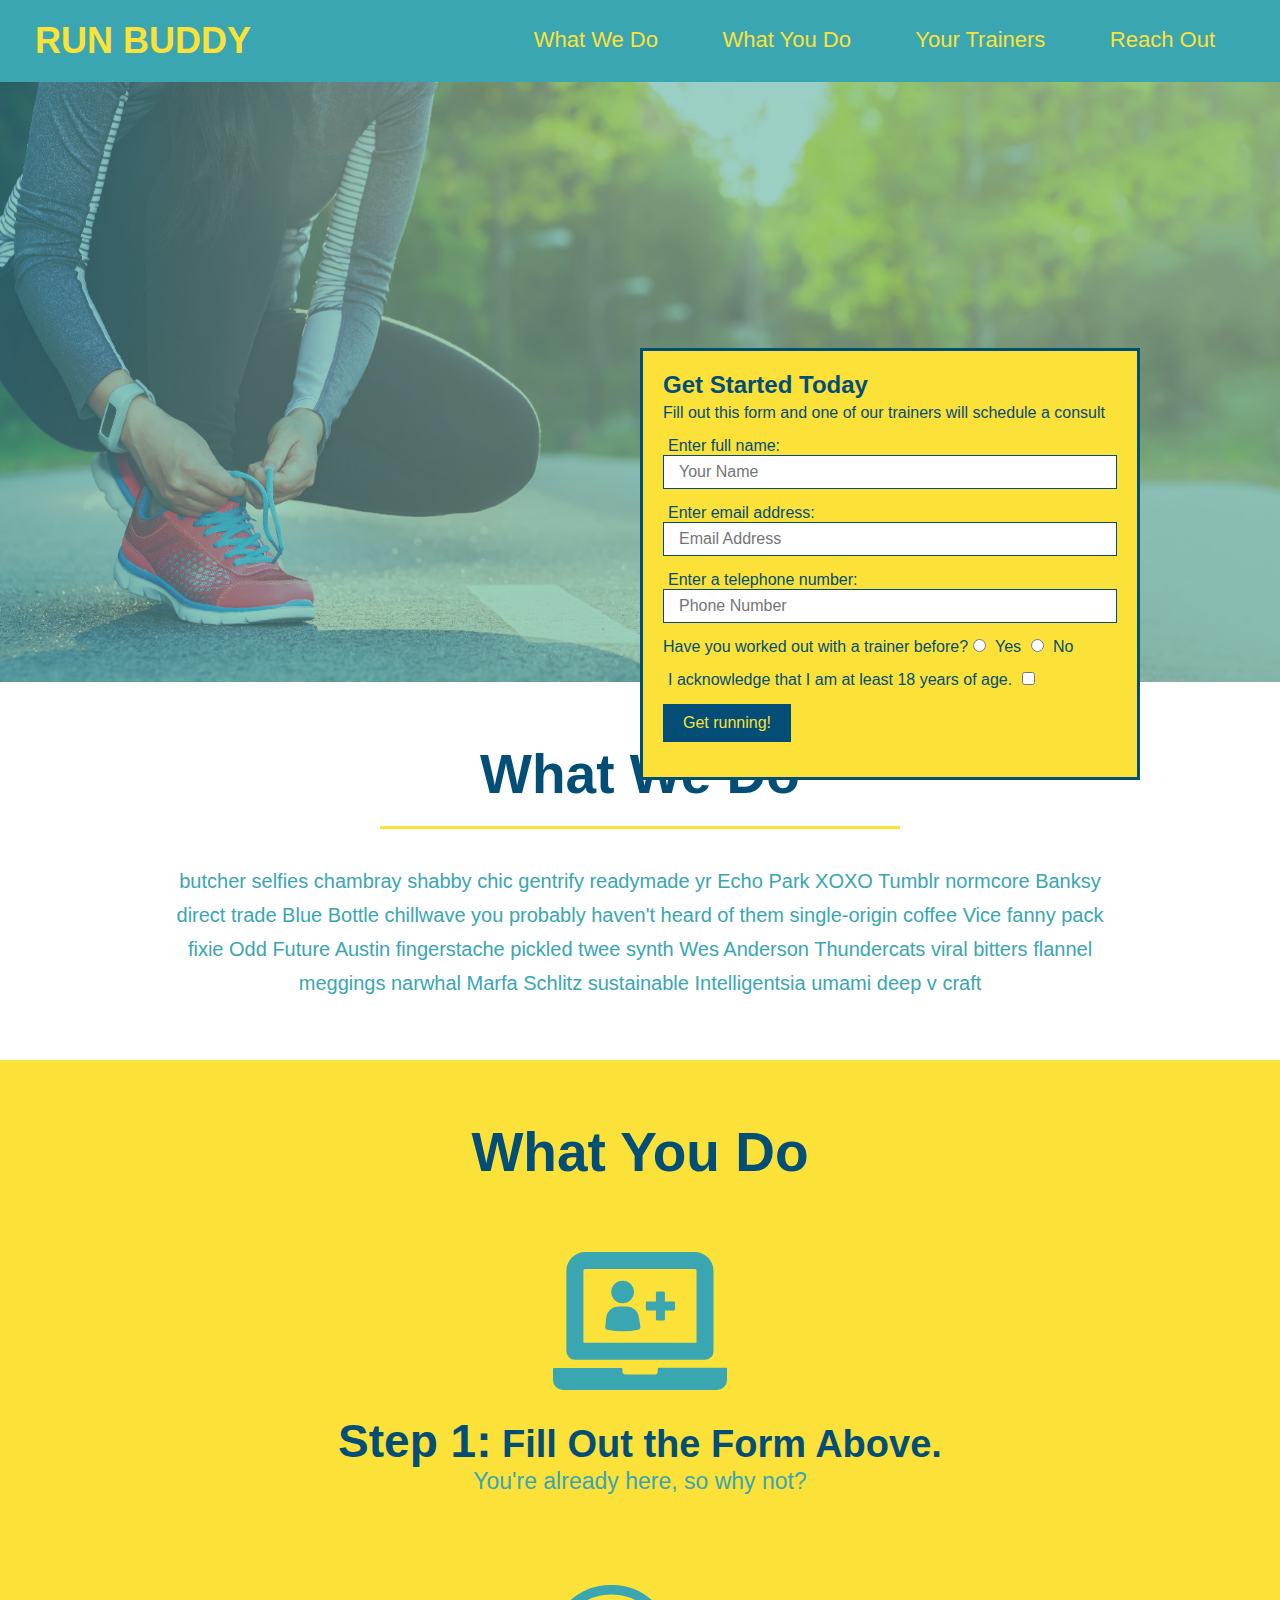
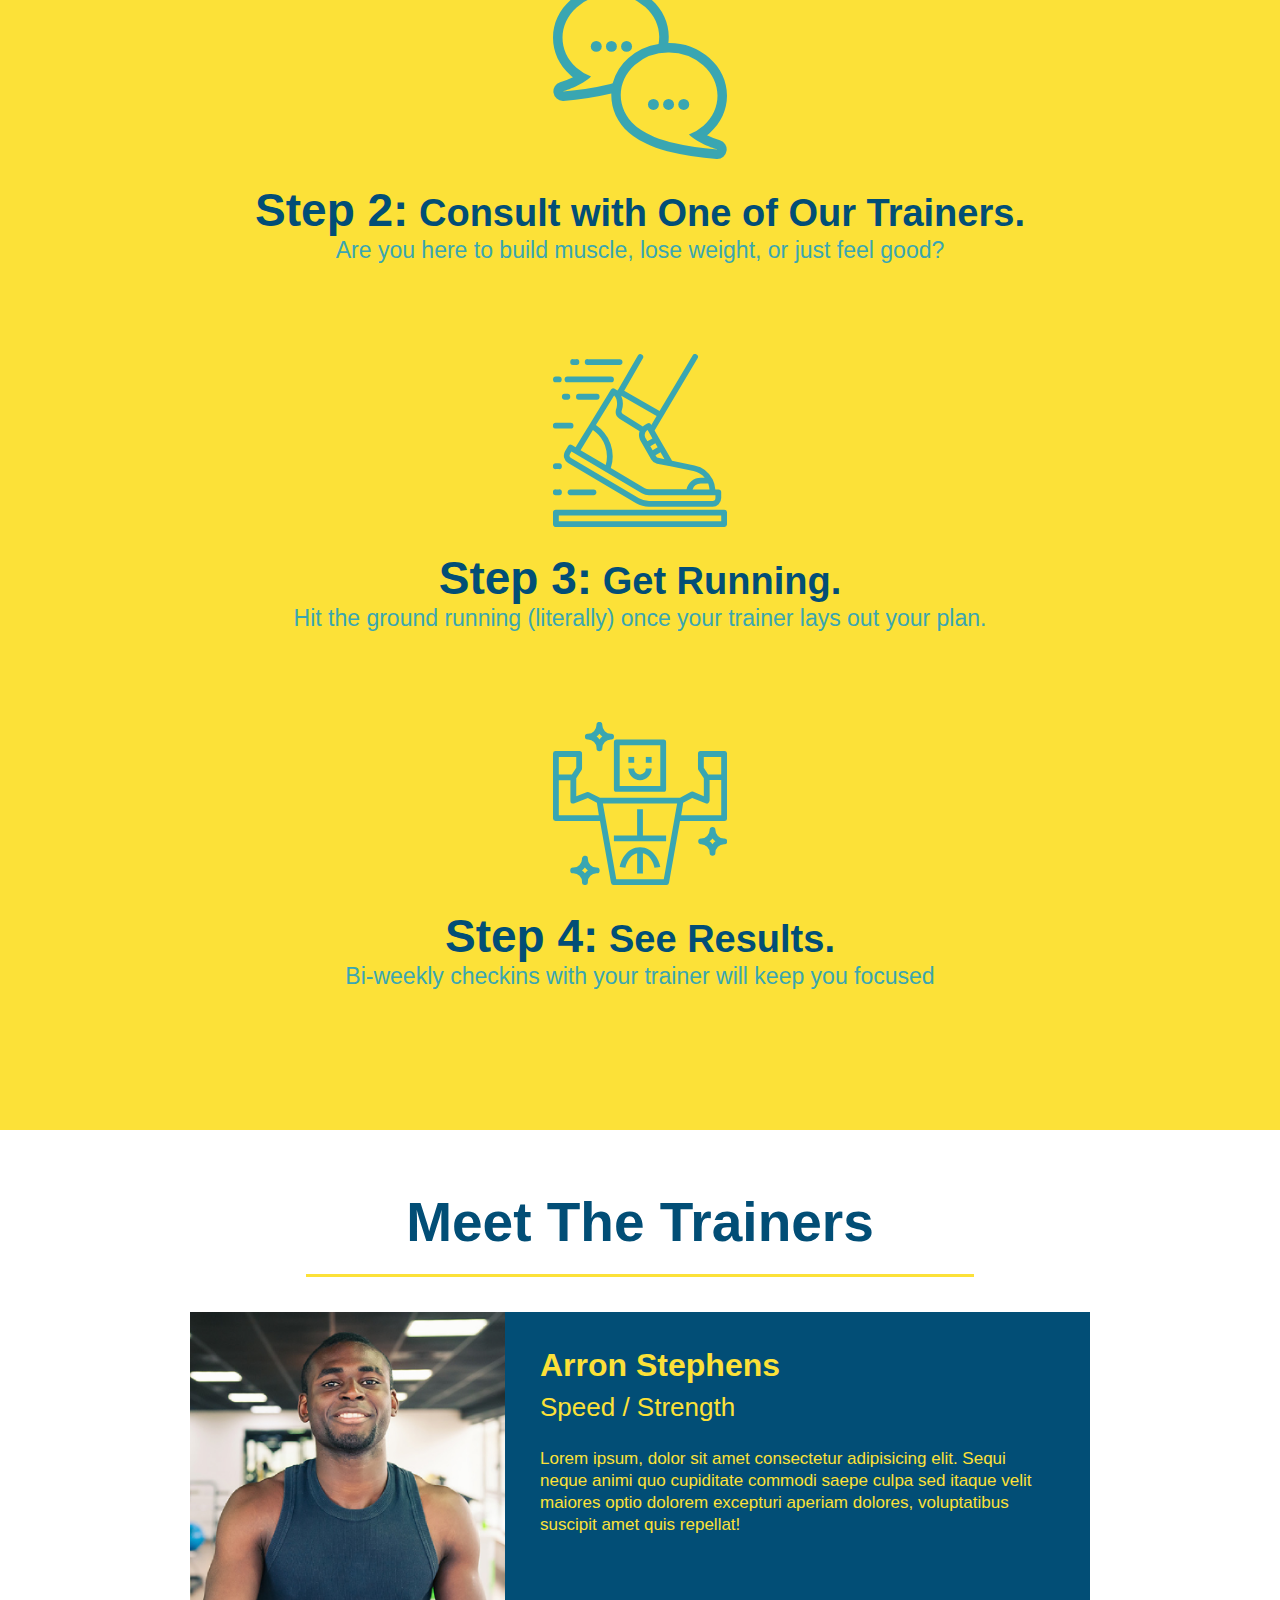
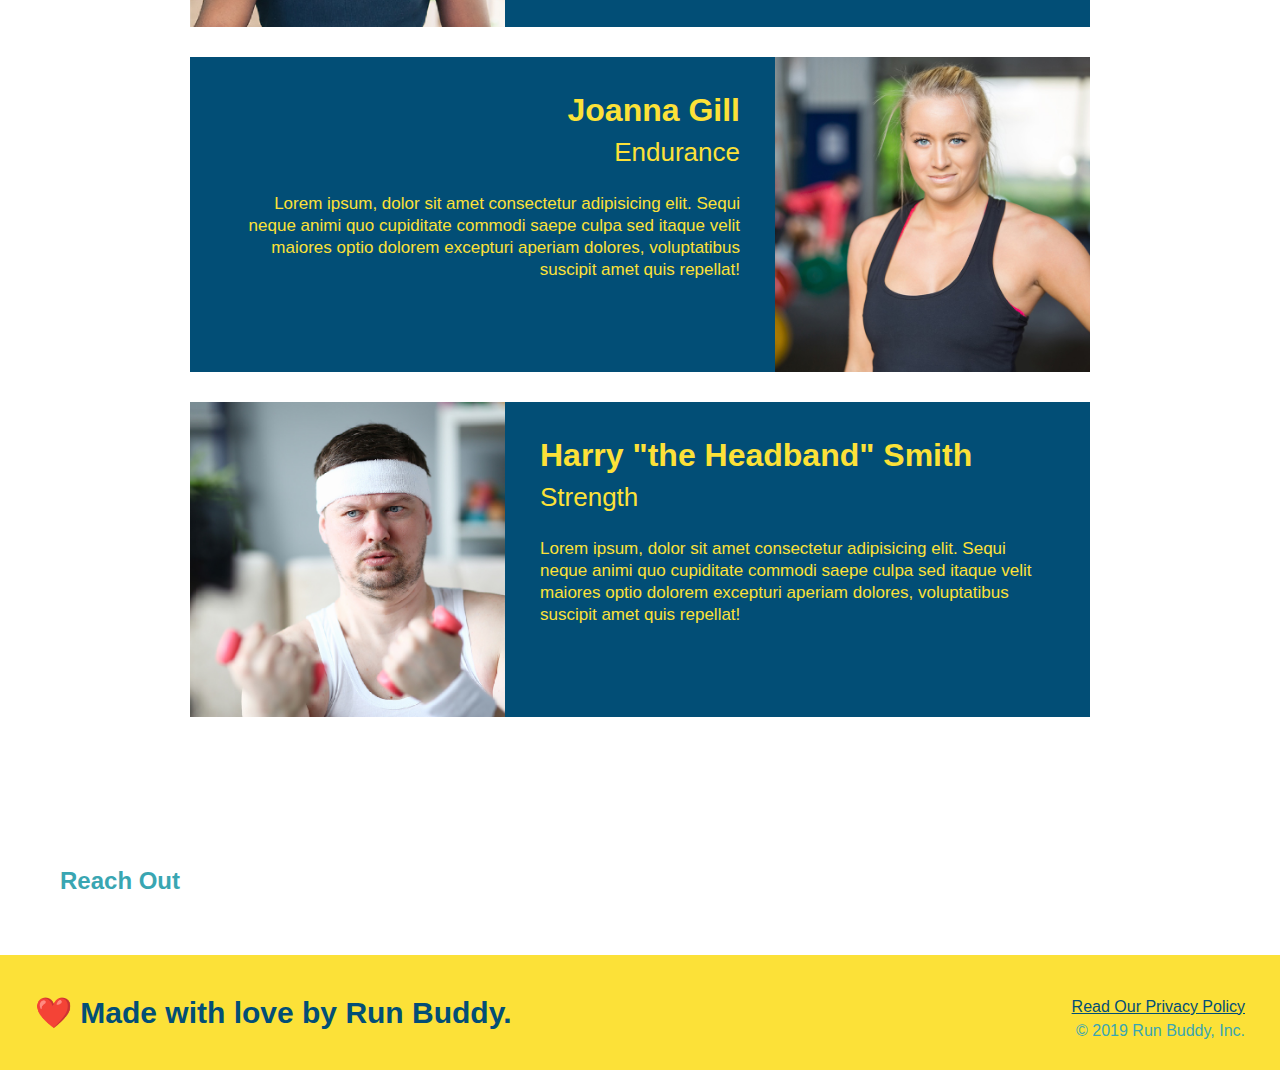
==== index.html @ 9030983a "meet the trainers section" ====
<!DOCTYPE html>
<html lang="en">
    <head>
        <link rel="stylesheet" href="./assets/css/style.css" />
        <meta charset="UTF-8" />
        <title>Run Buddy</title>
    </head>
    <body>
        <!-- navigation -->
     <header>
        <h1>
            <a href="/">RUN BUDDY</a>
        </h1>
        <nav>
            <!-- Unordered list element -->
            <ul>
                <!-- list item element -->
                <li>
                    <!-- Anchor element -->
                    <a href="#what-we-do">What We Do</a>
                </li>
                <li>
                    <a href="#what-you-do">What You Do</a>
                </li>
                <li>
                    <a href="#your-trainers">Your Trainers</a>
                </li>
                <li>
                    <a href="#reach-out">Reach Out</a>
                </li>
            </ul>
        </nav>
    </header>

        <!-- hero/jumbotron -->
        <section class="hero">
            <div class="hero-form">
                <h3>Get Started Today</h3>
                <p>Fill out this form and one of our trainers will schedule a consult</p>
                <form>
                    <label for="name">Enter full name:</label>
                    <input type="text" placeholder="Your Name" name="name" id="name" class="form-input" />
                    <label for="email">Enter email address:</label>
                    <input type="email" placeholder="Email Address" name="email" id="email" class="form-input" />
                    <label for="phone">Enter a telephone number:</label>
                    <input type="tel" placeholder="Phone Number" name="phone" id="phone" class="form-input" />
                <p>
                    Have you worked out with a trainer before?
                    <input type="radio" name="trainer-confirm" id="trainer-yes" />
                    <label for="triner-yes">Yes</label>
                    <input type="radio" name="trainer-confirm" id="trainer-no" />
                    <label for="trainer-no">No</label>
                <p>
                    <label for="checkbox" >
                      I acknowledge that I am at least 18 years of age.
                            </label>
                            <input type="checkbox" name="age-confirm" id="checkbox" />
                          </p>
                          <button type="submit">
                            Get running!
                          </button>
                    </p>
                </form>
            </div>
        </section>

        <!--"what we do" section-->
        <section id="what-we-do" class="intro">
            <h2 class="section-title primary-border">What We Do</h2>
            <p>
                butcher selfies chambray shabby chic gentrify readymade yr Echo Park XOXO Tumblr normcore Banksy direct trade Blue Bottle chillwave you probably haven't heard of them single-origin coffee Vice fanny pack fixie Odd Future Austin fingerstache pickled twee synth Wes Anderson Thundercats viral bitters flannel meggings narwhal Marfa Schlitz sustainable Intelligentsia umami deep v craft
            </p>
        </section>

        <!-- "what you do" section-->
        <section id="what-you-do" class="steps">
            <h2 class="section-title primary-border">What You Do</h2>
            <div>
                <img src="assets/images/step-1.svg" alt="" />
                <h3>Step 1:<span> Fill Out the Form Above.</span></h3>
                <p>You're already here, so why not?</p>
              </div>
            
              <div>
                  <img src="./assets/images/step-2.svg" />
                <h3>Step 2:<span> Consult with One of Our Trainers.</span></h3>
                <p>Are you here to build muscle, lose weight, or just feel good?</p>
              </div>
            
              <div>
                  <img src="./assets/images/step-3.svg" />
                <h3>Step 3:<span> Get Running.</span></h3>
                <p>Hit the ground running (literally) once your trainer lays out your plan.</p>
              </div>
            
              <div>
                  <img src="./assets/images/step-4.svg" />
                <h3>Step 4:<span> See Results.</span></h3>
                <p>Bi-weekly checkins with your trainer will keep you focused</p>
              </div>
        </section>

        <!-- "meet the trainers" section-->
        <section id="your-trainers" class="trainers">
            <h2 class="section-title primary-border">
                Meet The Trainers
            </h2>
            <article class="trainer">
                <img src="./assets/images/trainer-1.jpg" alt="Arron Stephens in his workout clothes, ready to pump iron" />
                <div class="trainer-bio text-left">
                    <h3>Arron Stephens</h3>
                    <h4>Speed / Strength</h4>
                    <p>
                        Lorem ipsum, dolor sit amet consectetur adipisicing elit. Sequi neque animi quo cupiditate commodi saepe culpa sed
                        itaque velit maiores optio dolorem excepturi aperiam dolores, voluptatibus suscipit amet quis repellat!
                      </p>
                </div>
            </article>
            <!-- second trainer bio -->
            <article class="trainer">
                <div class="trainer-bio text-right">
                  <h3>Joanna Gill</h3>
                  <h4>Endurance</h4>
                  <p>
                    Lorem ipsum, dolor sit amet consectetur adipisicing elit. Sequi neque animi quo cupiditate commodi saepe culpa sed
                    itaque velit maiores optio dolorem excepturi aperiam dolores, voluptatibus suscipit amet quis repellat!
                  </p>
                </div>
                <img src="./assets/images/trainer-2.jpg" alt="Joanna Gill cooling off after a workout" />
              </article>
              
              <!-- third trainer bio -->
              <article class="trainer">
                <img src="./assets/images/trainer-3.jpg" alt="Harry Smith wearing a headband and lifting comically small pink weights" />
                <div class="trainer-bio text-left">
                  <h3>Harry "the Headband" Smith</h3>
                  <h4>Strength</h4>
                  <p>
                    Lorem ipsum, dolor sit amet consectetur adipisicing elit. Sequi neque animi quo cupiditate commodi saepe culpa sed
                    itaque velit maiores optio dolorem excepturi aperiam dolores, voluptatibus suscipit amet quis repellat!
                  </p>
                </div>
              </article>
        </section>

        <!-- "reach out" section-->
        <section>
            <h2>Reach Out</h2>
        </section>
    </body>
    <footer>
        <h2>❤️ Made with love by Run Buddy.</h2>
        <div>
            <a href="#">Read Our Privacy Policy</a><br />
            &copy; 2019 Run Buddy, Inc.
        </div>
    </footer>
</html>
---- assets/css/style.css ----
* {
    margin: 0;
    padding: 0;
    box-sizing: border-box;
}

body {
    color: #39a6b2;
    font-family: Helvetica, Arial, sans-serif;
     }

     /* apply styles to <header> */
header {
    padding: 20px 35px;
    background-color: #39a6b2;
}

header h1 {
    font-weight: bold;
    font-size: 36px;
    color: #fce138;
    margin: 0;
    display: inline;
}

header a {
    text-decoration: none;
    color: #fce138;
}

header nav {
    float: right;
    margin: 7px 0;
}

header nav ul li {
    display: inline;
}

header nav ul li a {
    margin: 0 30px;
    font-weight: lighter;
    font-size: 22px;
}

footer {
    background: #fce138;
    width: 100%;
    padding: 40px 35px;
}

footer h2 {
    display: inline;
    color: #024e76;
    font-size: 30px;
    margin: 0;
}

footer div {
    float: right;
    line-height: 1.5;
    text-align: right;
}

footer a {
    color: #024e76;
}

section {
    padding: 60px;
  }

.hero {
    background-image: url("../images/hero-bg.jpg");
    height: 600px;
    background-size: cover;
    background-position: center;
}  

.hero-form {
    border: 3px solid #024e76;
    background-color: #fce138;
    padding: 20px;
    width: 500px;
    color: #024e76;
    position: absolute;
    bottom: 120px;
    right: 140px;
  }

  .hero-form h3 {
    font-size: 24px;
    margin: 0;
  }
  
  .hero-form p {
    margin: 5px 0 15px 0;
  }
  
  .form-input {
    border: 1px solid #024e76;
    display: block;
    padding: 7px 15px;
    font-size: 16px;
    color: #024e76;
    width: 100%;
    margin-bottom: 15px;
  }

  .hero-form label {
      margin: 0 5px;
  }

  .hero-form button {
    color: #fce138;
    background-color: #024e76;
    border: none;
    padding: 10px 20px;
    font-size: 16px;
  }

  .intro {
      text-align: center;
  }

  .intro p {
    line-height: 1.7;
    color: #39a6b2;
    width: 80%;
    font-size: 20px;
    margin: 0 auto;
  }

  .steps {
    text-align: center;
    background: #fce138;
  }

  .section-title {
    font-size: 55px;
    color: #024e76;
    margin-bottom: 35px;
    padding: 0 100px 20px 100px;
    display: inline-block;
    border-bottom: 3px solid;
  }
  
  .primary-border {
    border-color: #fce138;
  }
  
  .secondary-border {
    border-color: #39a6b2;
  }

  .steps div {
      margin-bottom: 80px;
  }

  .steps img {
      width: 15%;
      margin: 10px 0;
  }

  .steps h3 {
      color: #024e76;
      font-size: 46px;
      margin-top: 10px;
  }

  .steps p {
      color: #39a6b2;
      font-size: 23px;
  }

  .steps span {
      font-size: 38px;
  }

  .trainers {
      text-align: center;
  }

  .trainer {
      width: 900px;
      margin: 0 auto 30px auto;
      background: #024e76;
      color: #fce138;
      overflow: auto;
  }

  .trainer img {
    width: 35%;
    float: left;
  }
  
  .trainer-bio {
    padding: 35px;
    float: left;
    width: 65%;
  }

  .text-left {
    text-align: left;
  }
  
  .text-right {
    text-align: right;
  }

  .trainer-bio h3 {
    font-size: 32px;
    margin-bottom: 8px;
  }
  
  .trainer-bio h4 {
    font-weight: lighter;
    font-size: 26px;
    margin-bottom: 25px;
  }
  
  .trainer-bio p {
    font-size: 17px;
    line-height: 1.3;
  }
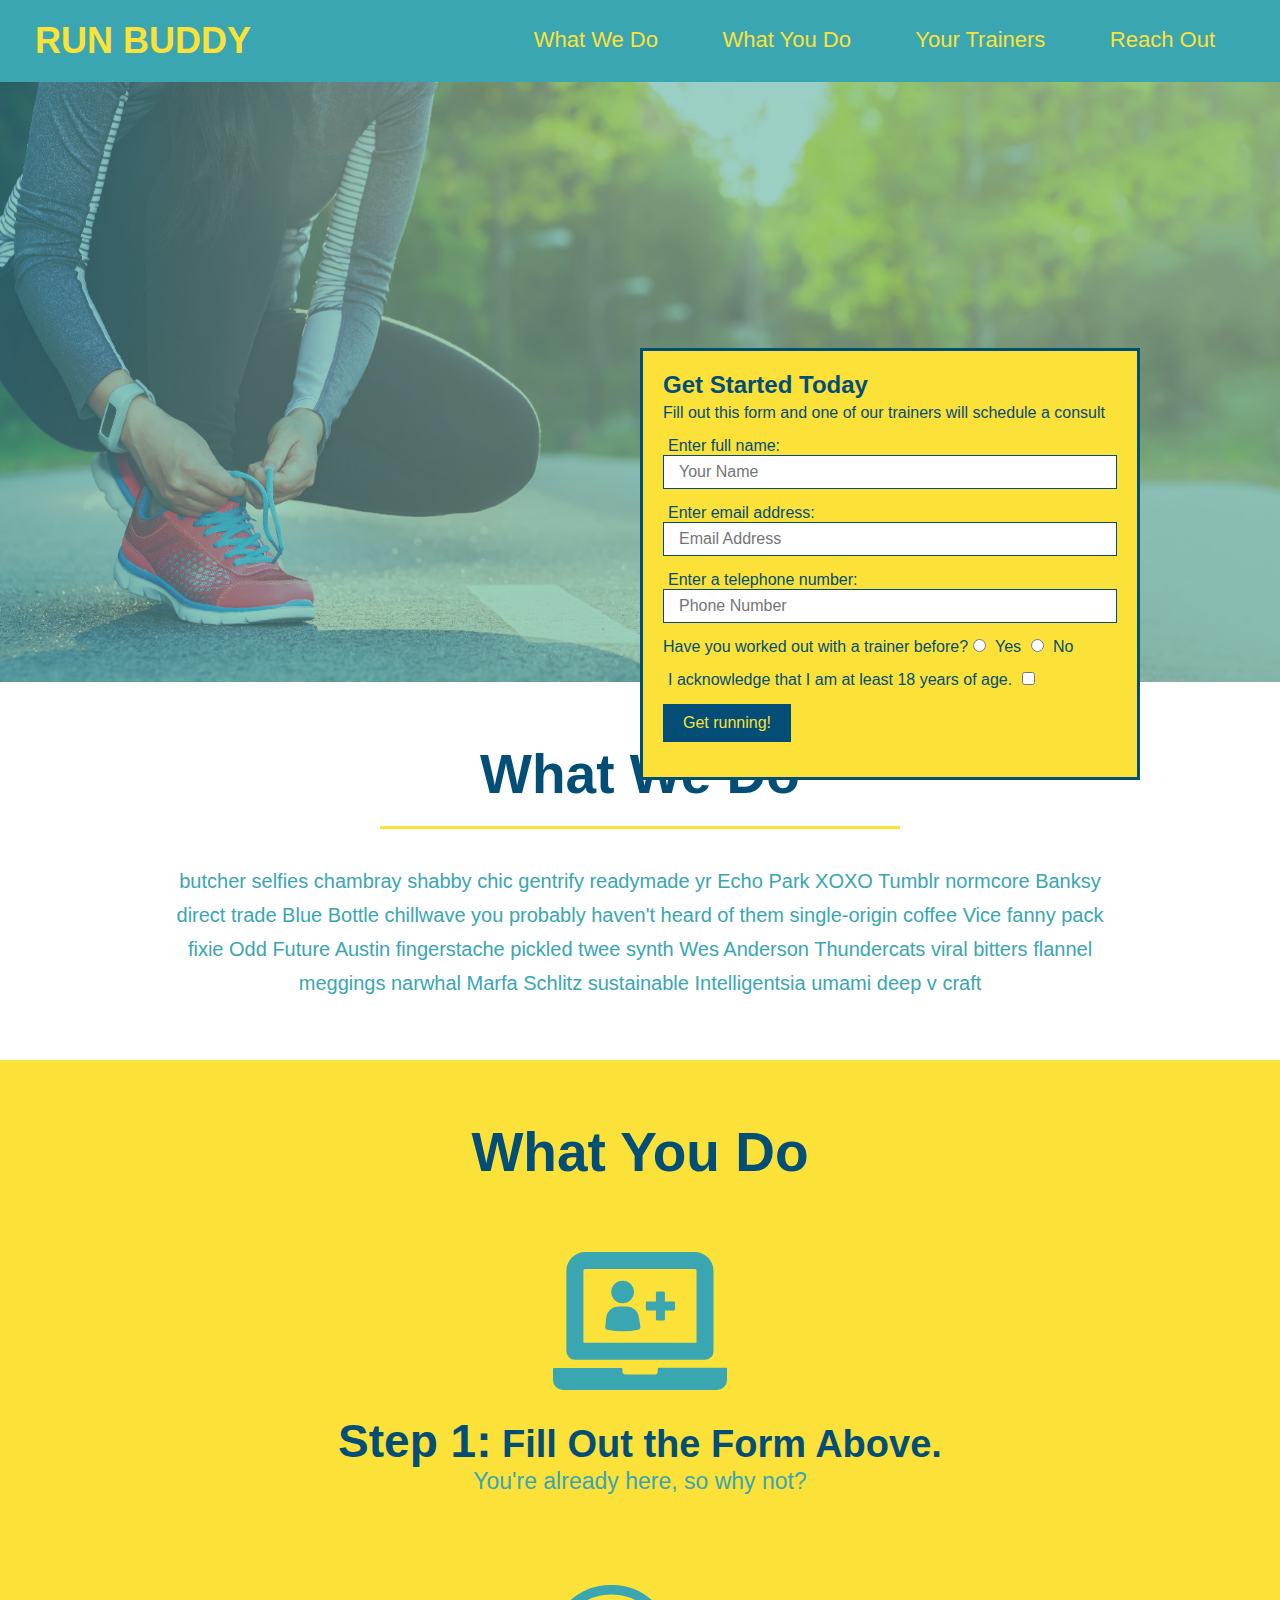
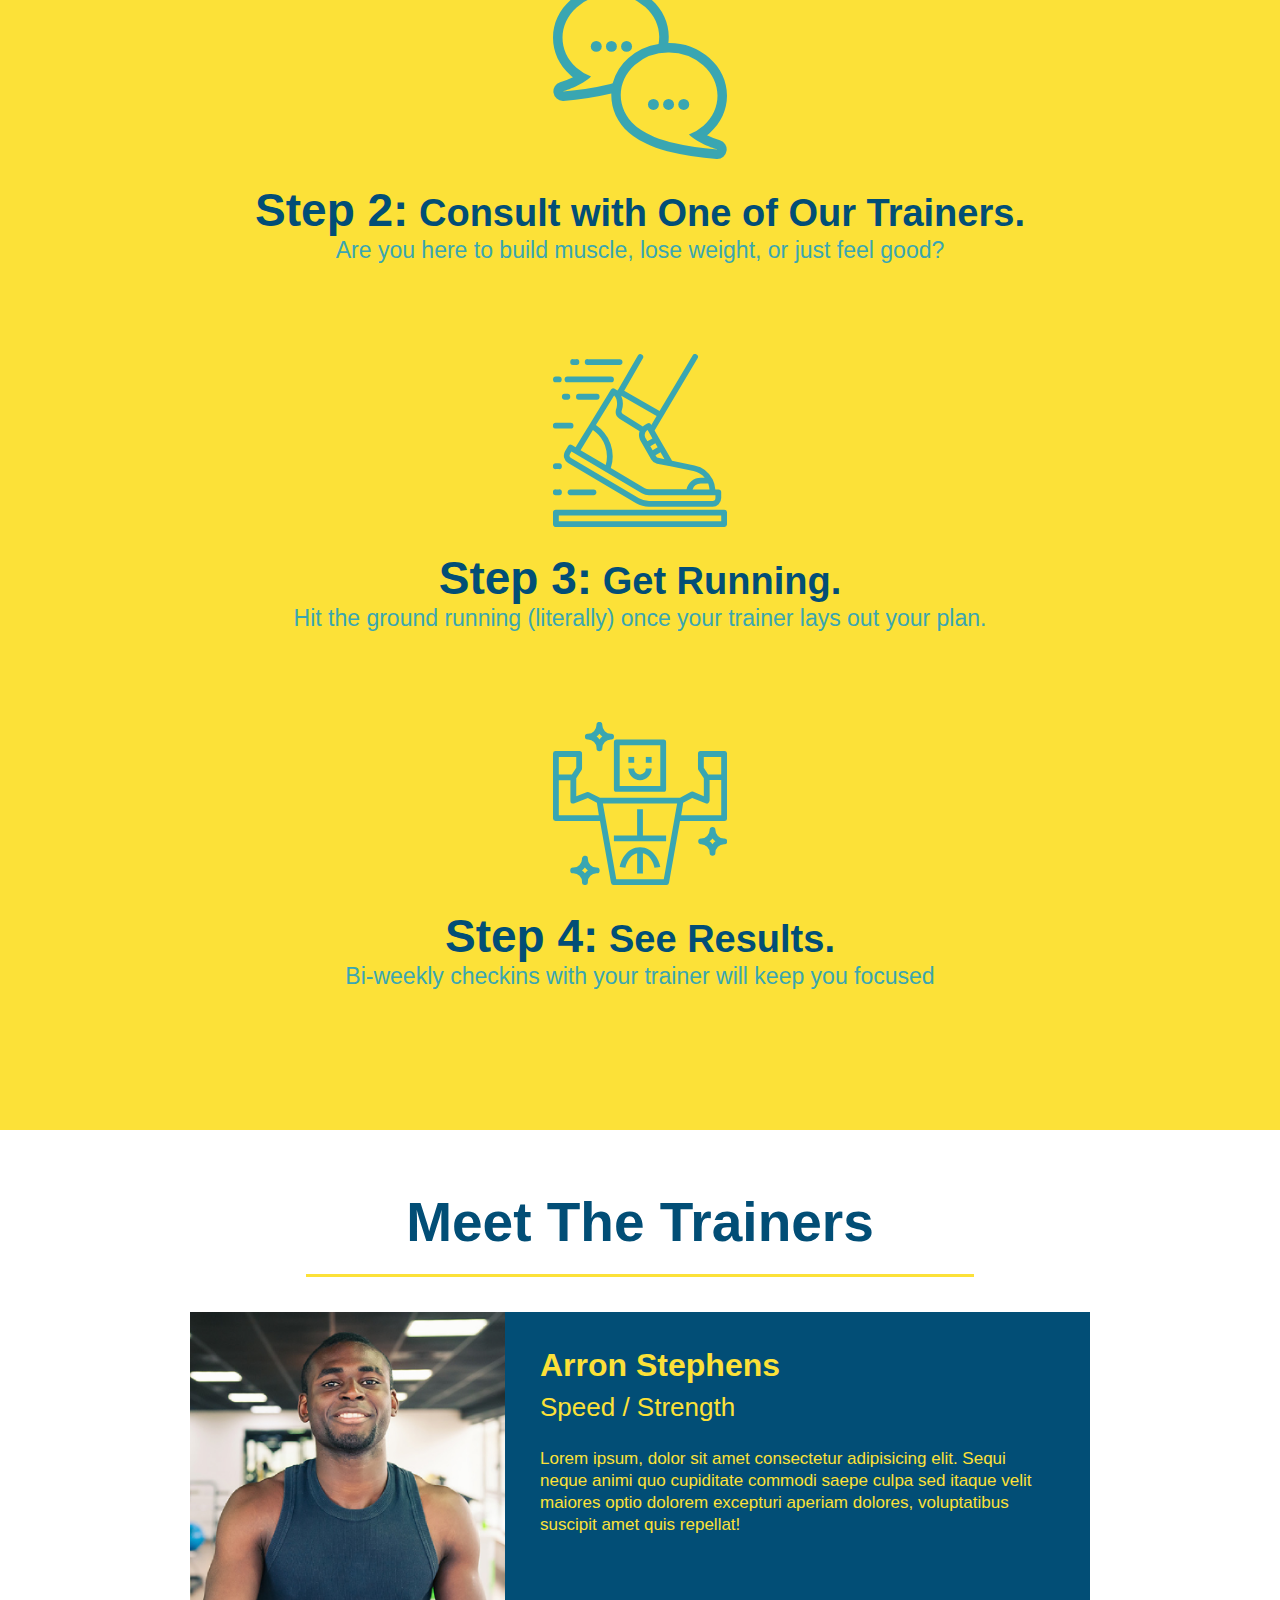
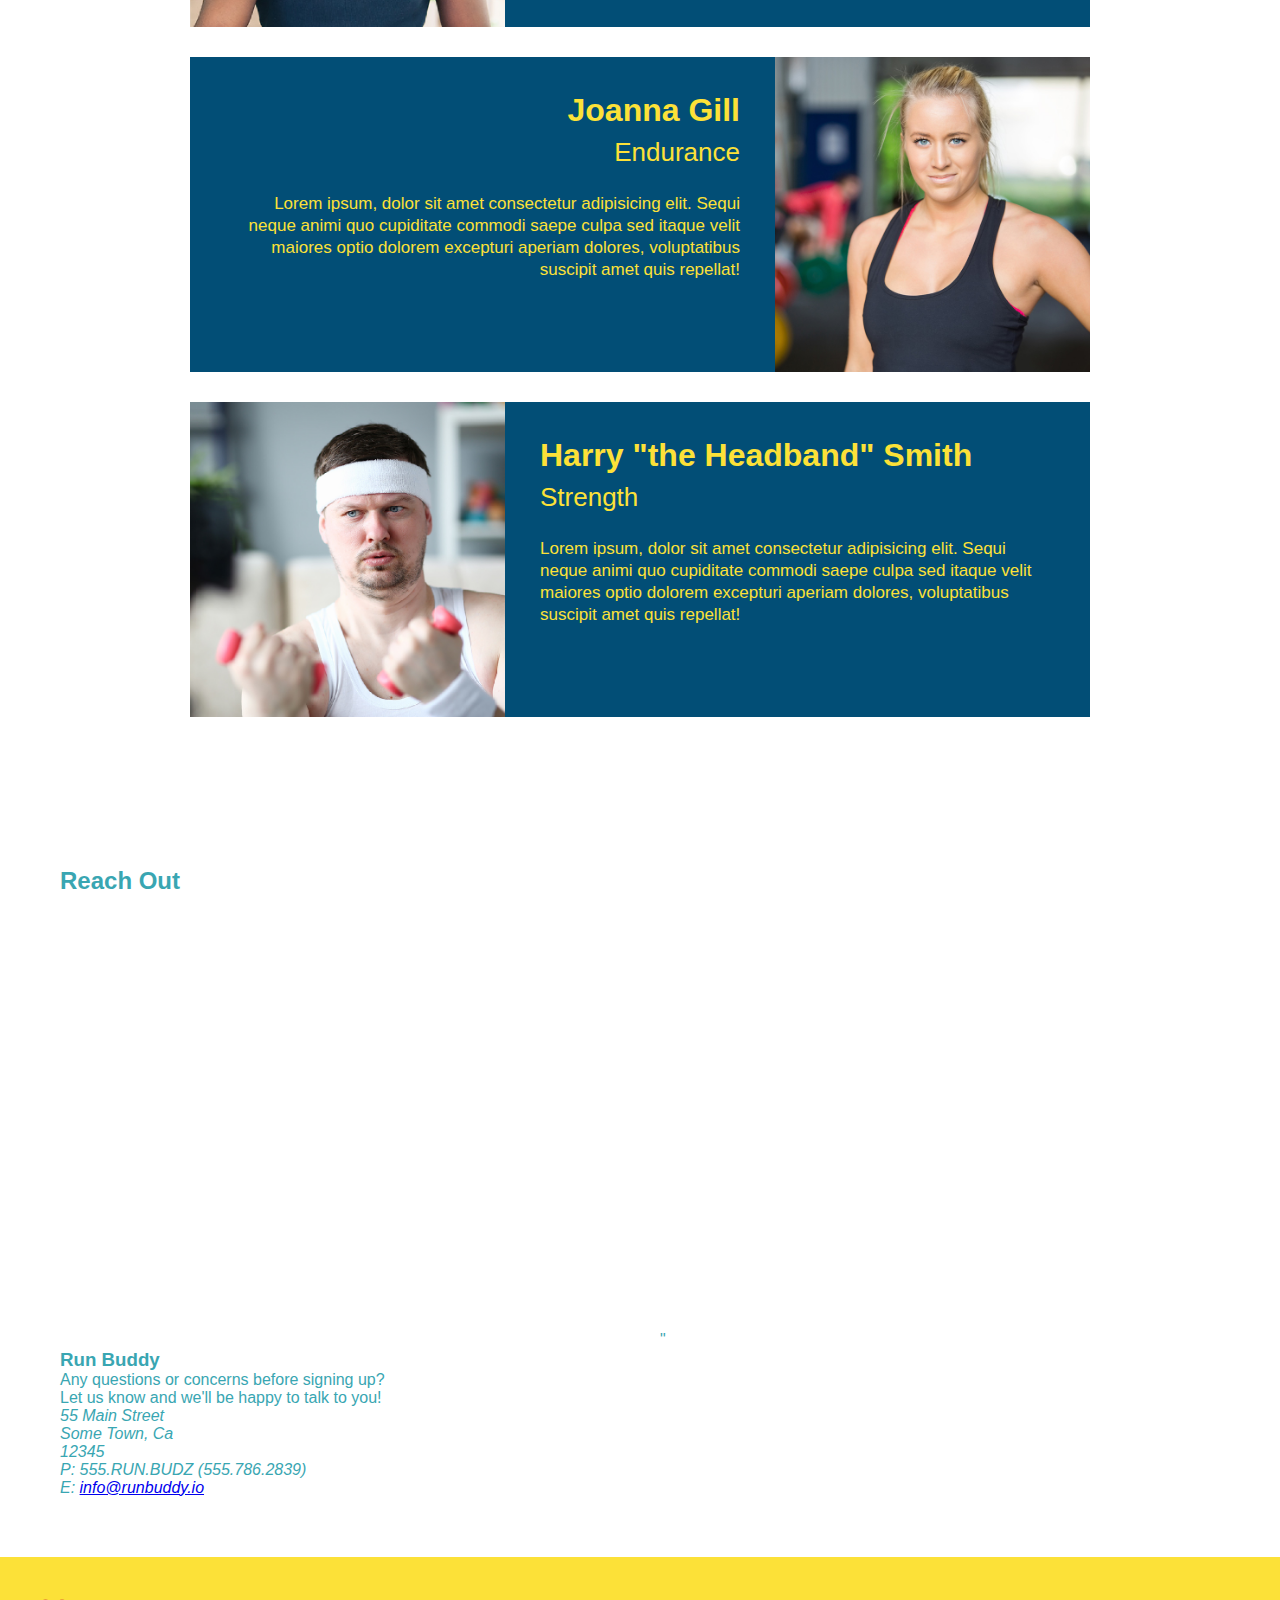
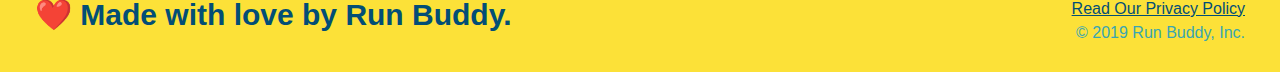
==== commit b955d3b5: "add iframe" ====
--- a/index.html
+++ b/index.html
@@ -146,6 +146,25 @@
         <!-- "reach out" section-->
         <section>
             <h2>Reach Out</h2>
+            <div class="contact-info">
+                <iframe src="https://www.google.com/maps/embed?pb=!1m18!1m12!1m3!1d3054.564779458733!2d-111.73369578465581!3d40.04049547941059!2m3!1f0!2f0!3f0!3m2!1i1024!2i768!4f13.1!3m3!1m2!1s0x874da4469f9078f3%3A0x1cd53a2a6fd6b5b3!2s300%20S%20Main%20St%2C%20Payson%2C%20UT%2084651!5e0!3m2!1sen!2sus!4v1632184912890!5m2!1sen!2sus" 
+                width="600" height="450" style="border:0;" allowfullscreen="" loading="lazy"></iframe>"
+                <div>
+                    <h3>Run Buddy</h3>
+                    <p>
+                      Any questions or concerns before signing up?
+                      <br />
+                      Let us know and we'll be happy to talk to you!
+                    </p>
+                    <address>
+                        55 Main Street <br/>
+                        Some Town, Ca <br/>
+                        12345<br />
+                        P: 555.RUN.BUDZ (555.786.2839)<br/>
+                        E: <a href="mailto:info@runbuddy.io">info@runbuddy.io</a>
+                      </address>
+                  </div>
+            </div>
         </section>
     </body>
     <footer>
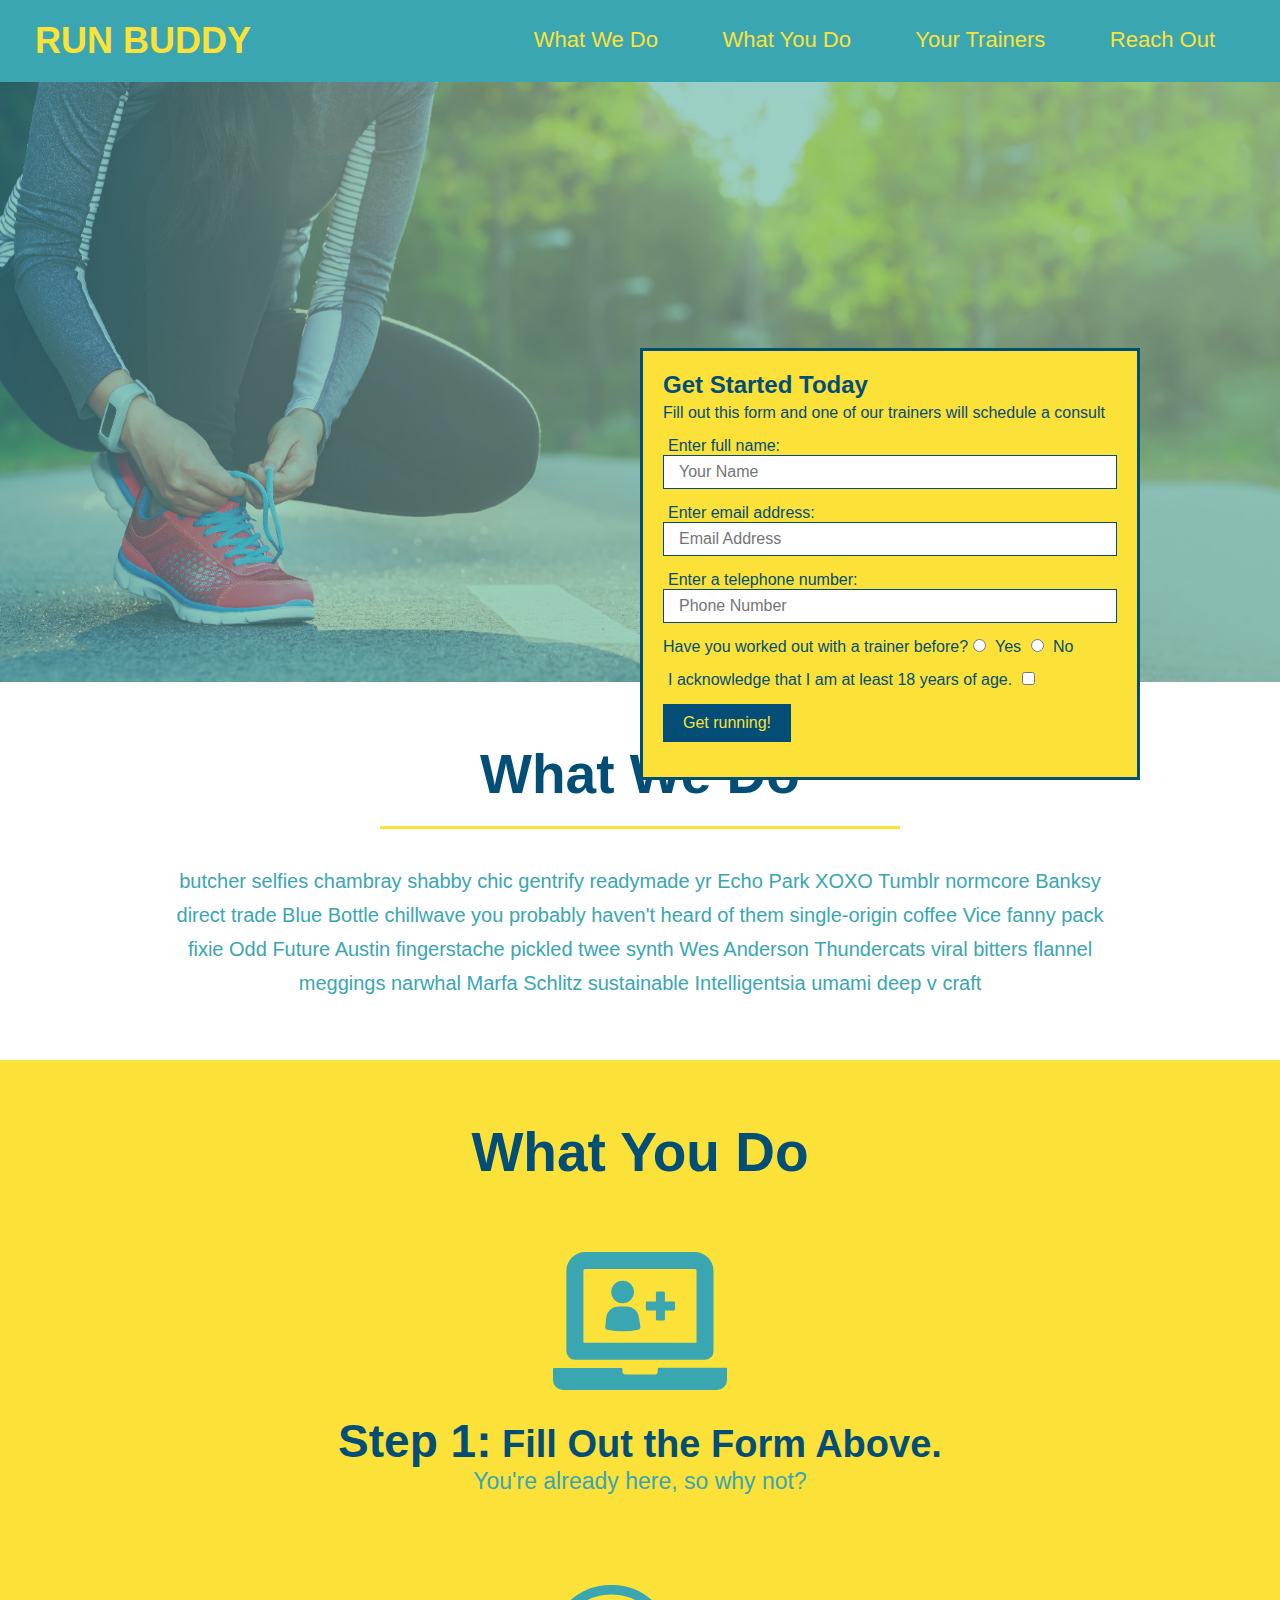
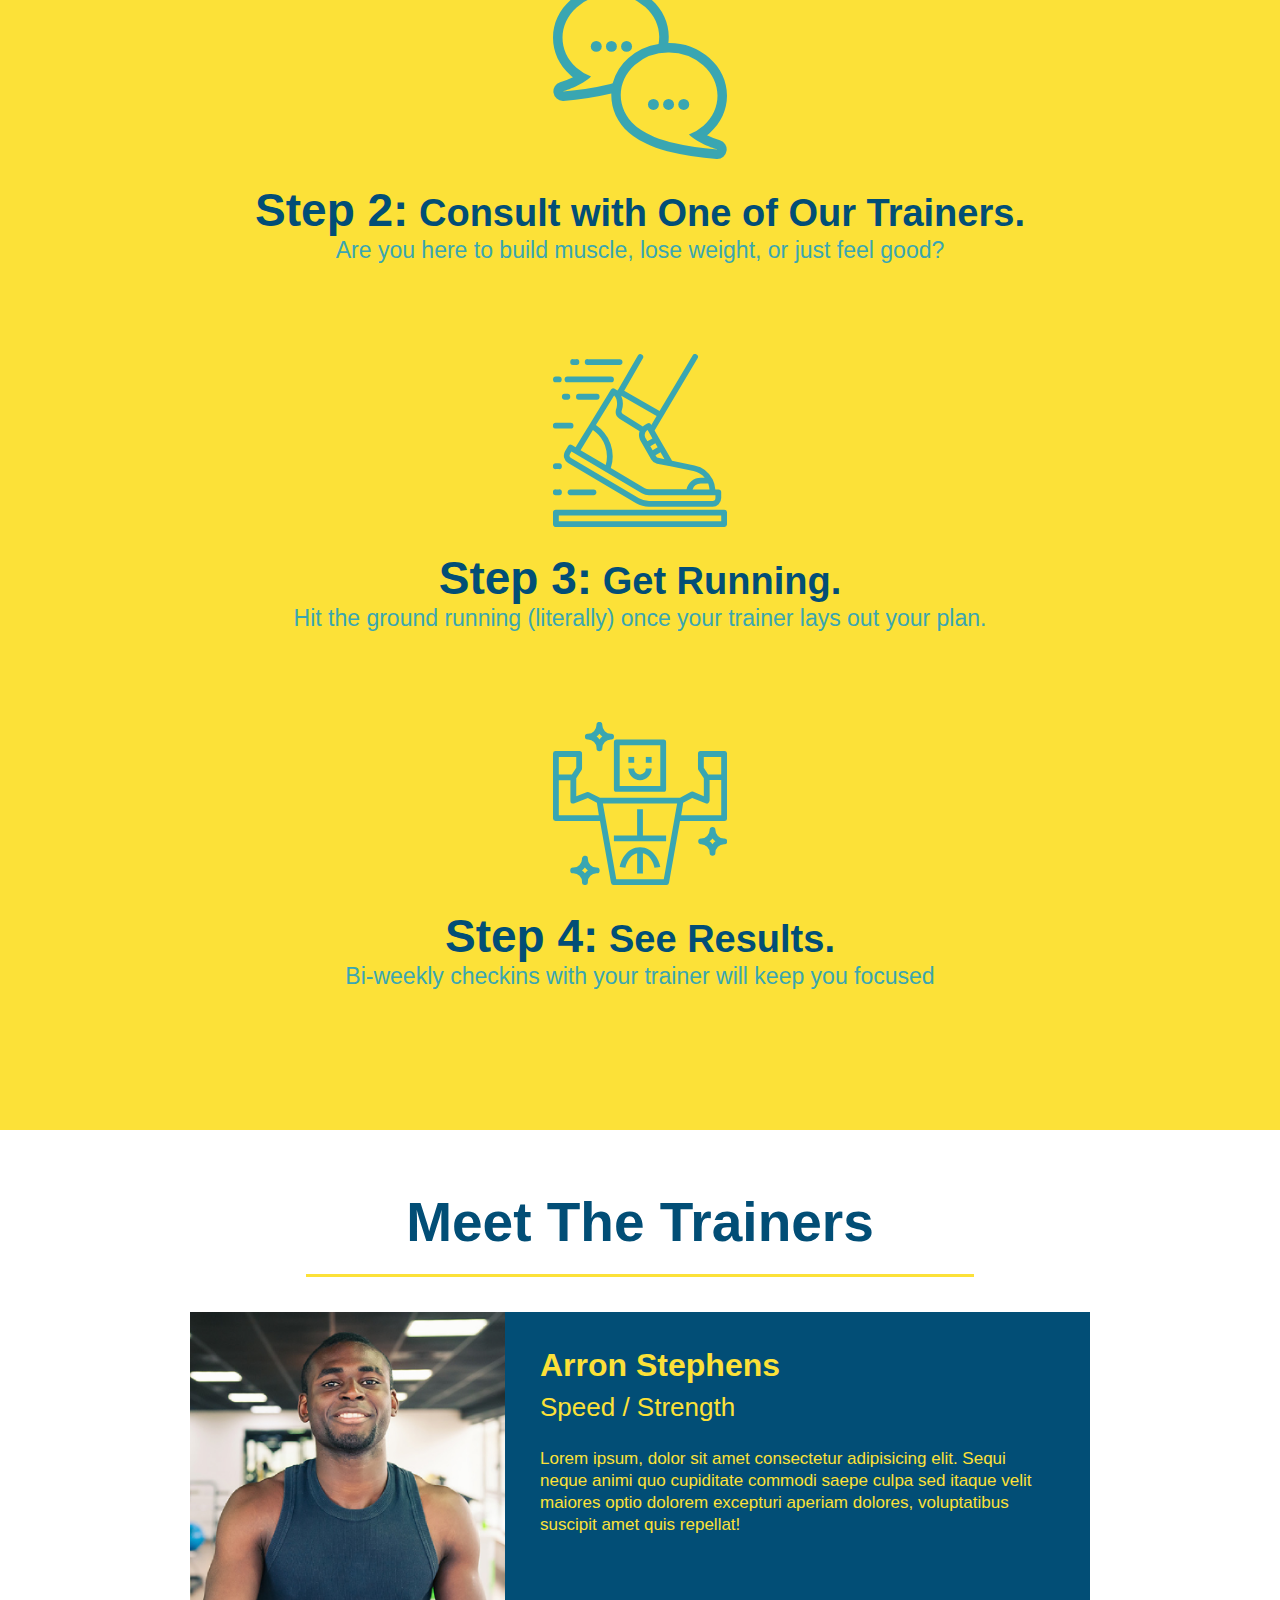
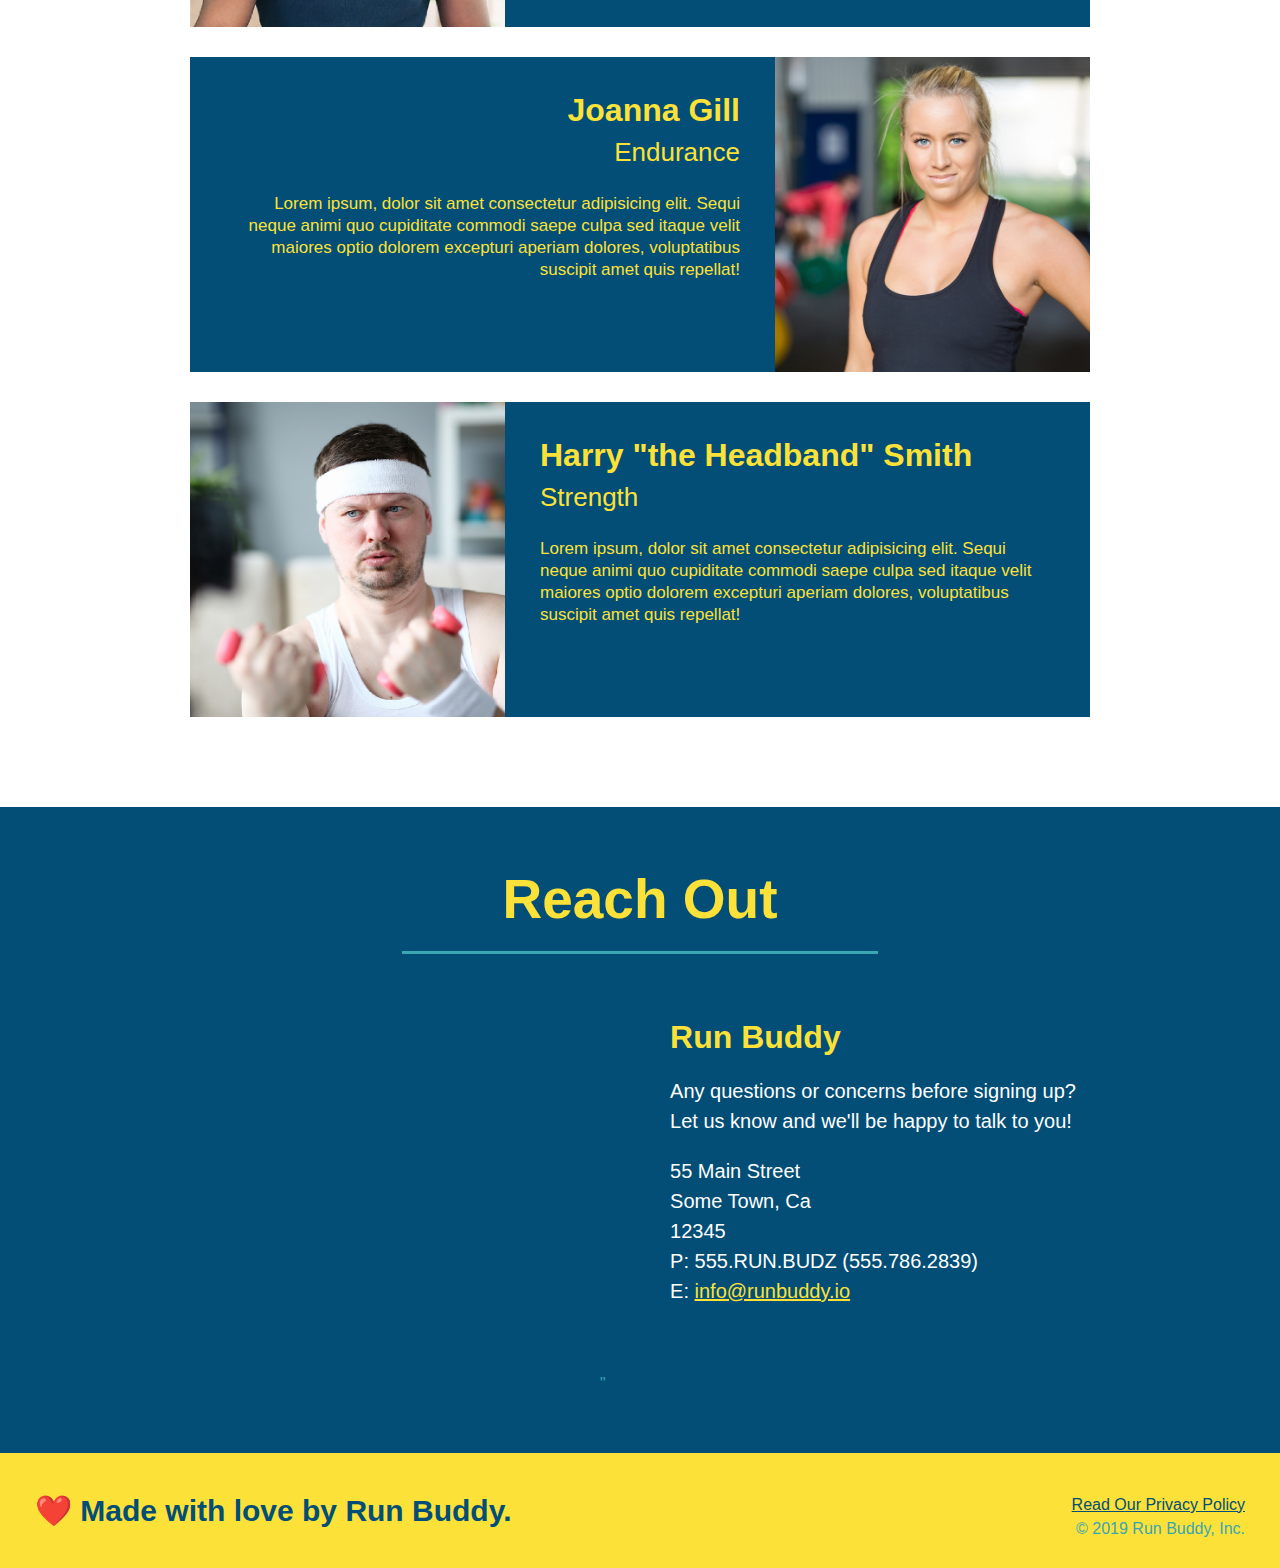
==== commit 8a019980: "meet the trainers section" ====
--- a/index.html
+++ b/index.html
@@ -144,11 +144,11 @@
         </section>
 
         <!-- "reach out" section-->
-        <section>
-            <h2>Reach Out</h2>
+        <section id="reach-out" class="contact">
+            <h2 class="section-title secondary-border">Reach Out</h2>
             <div class="contact-info">
                 <iframe src="https://www.google.com/maps/embed?pb=!1m18!1m12!1m3!1d3054.564779458733!2d-111.73369578465581!3d40.04049547941059!2m3!1f0!2f0!3f0!3m2!1i1024!2i768!4f13.1!3m3!1m2!1s0x874da4469f9078f3%3A0x1cd53a2a6fd6b5b3!2s300%20S%20Main%20St%2C%20Payson%2C%20UT%2084651!5e0!3m2!1sen!2sus!4v1632184912890!5m2!1sen!2sus" 
-                width="600" height="450" style="border:0;" allowfullscreen="" loading="lazy"></iframe>"
+                 style="border:0;" allowfullscreen="" loading="lazy"></iframe>"
                 <div>
                     <h3>Run Buddy</h3>
                     <p>
--- a/assets/css/style.css
+++ b/assets/css/style.css
@@ -222,4 +222,43 @@
   .trainer-bio p {
     font-size: 17px;
     line-height: 1.3;
+  }
+
+  .contact {
+      background: #024e76;
+      text-align: center;
+  }
+
+  .contact h2 {
+      color: #fce138;
+  }
+
+  .contact-info iframe {
+      width: 400px;
+      height: 400px;
+  }
+
+  .contact-info div {
+    width: 410px;
+    display: inline-block;
+    vertical-align: top;
+    text-align: left;
+    margin: 30px 0 0 60px;
+    color: white;
+  }
+
+  .contact-info h3 {
+    color: #fce138;
+    font-size: 32px;
+  }
+  
+  .contact-info p, .contact-info address {
+    margin: 20px 0;
+    line-height: 1.5;
+    font-size: 20px;
+    font-style: normal;
+  }
+  
+  .contact-info a {
+    color: #fce138;
   }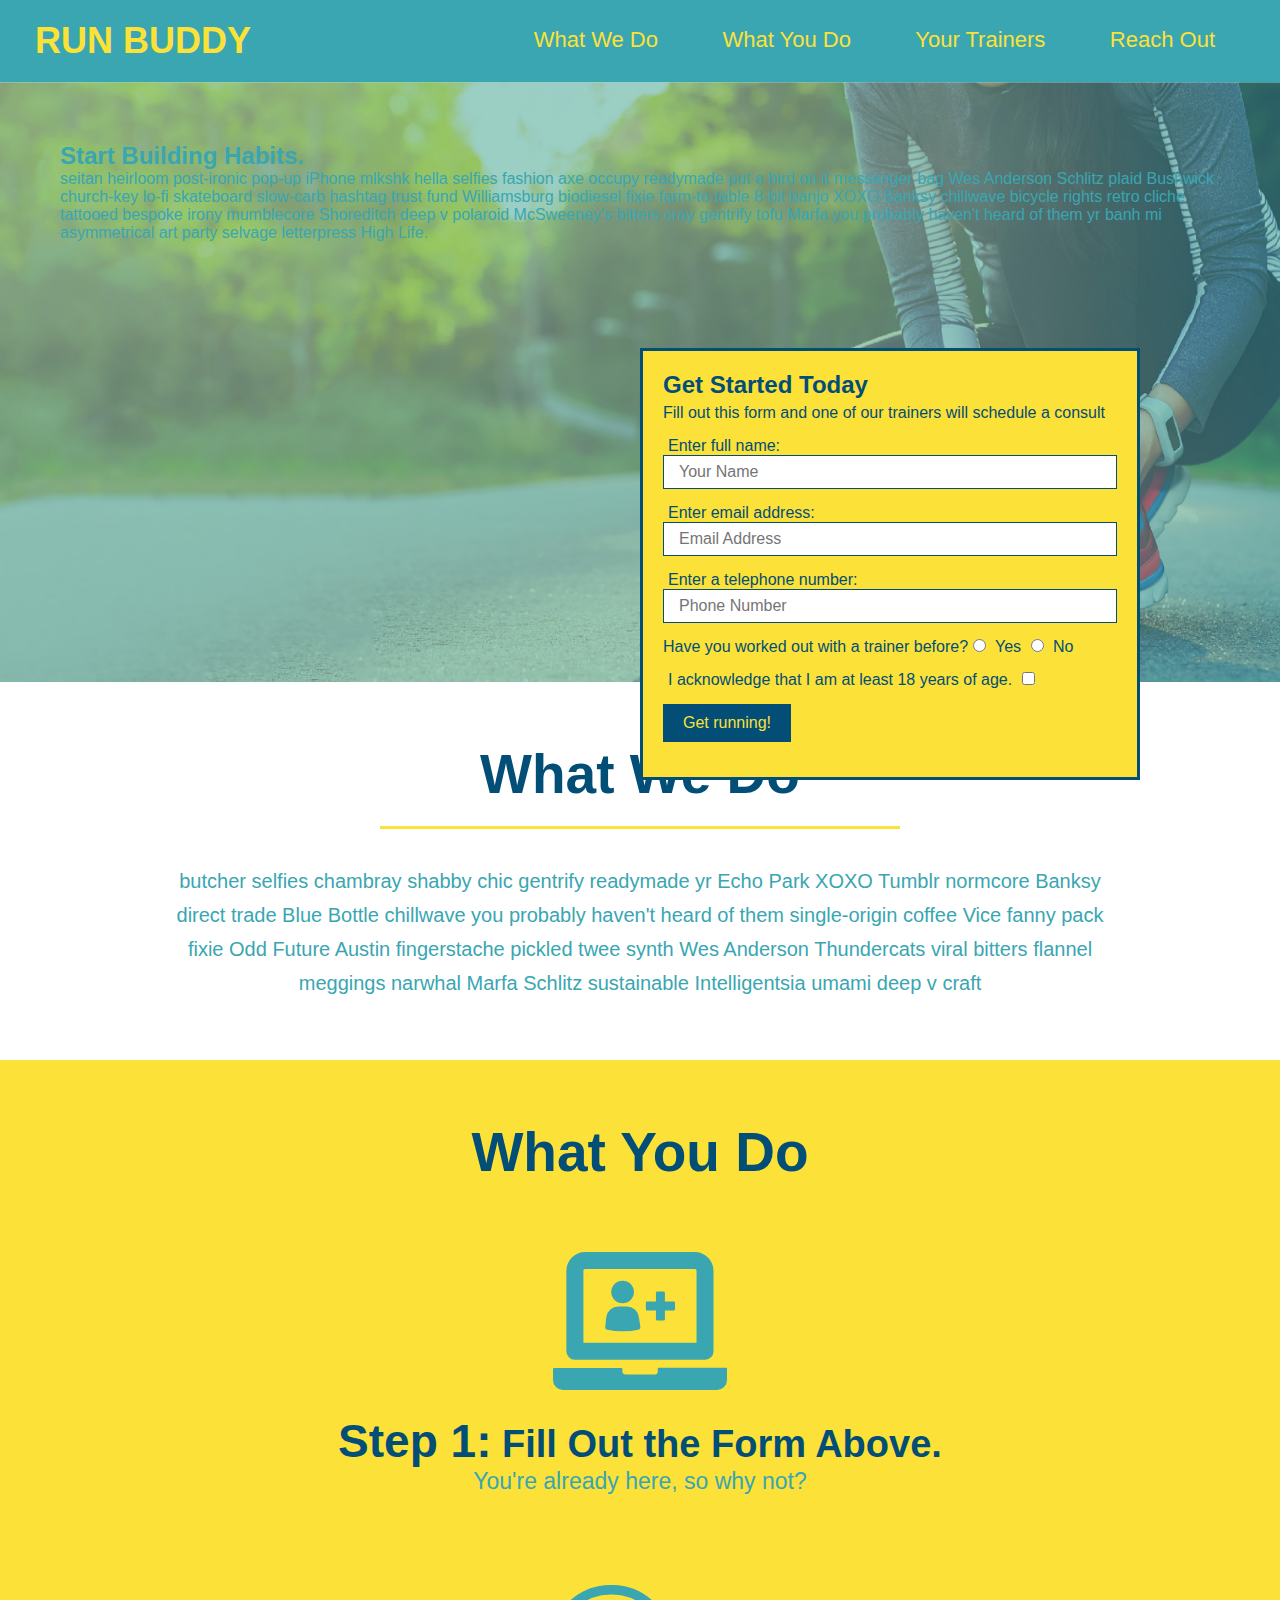
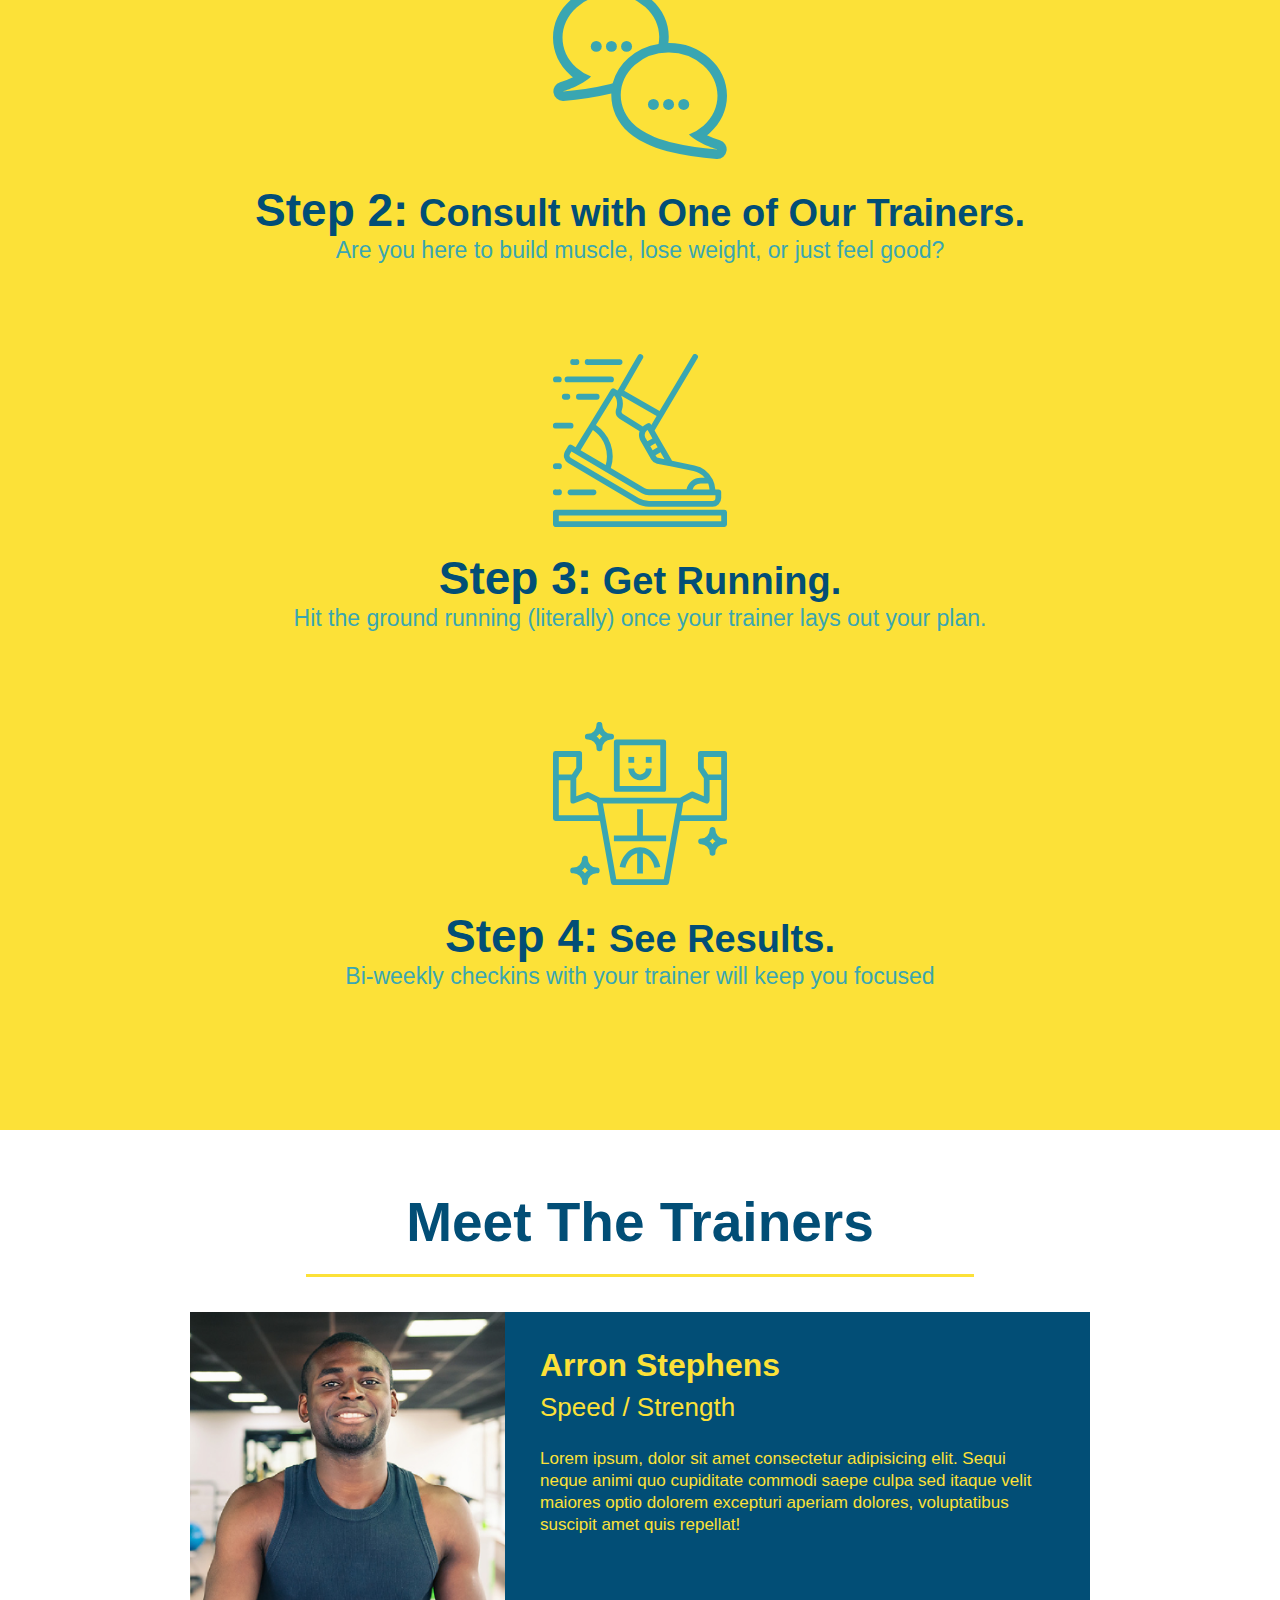
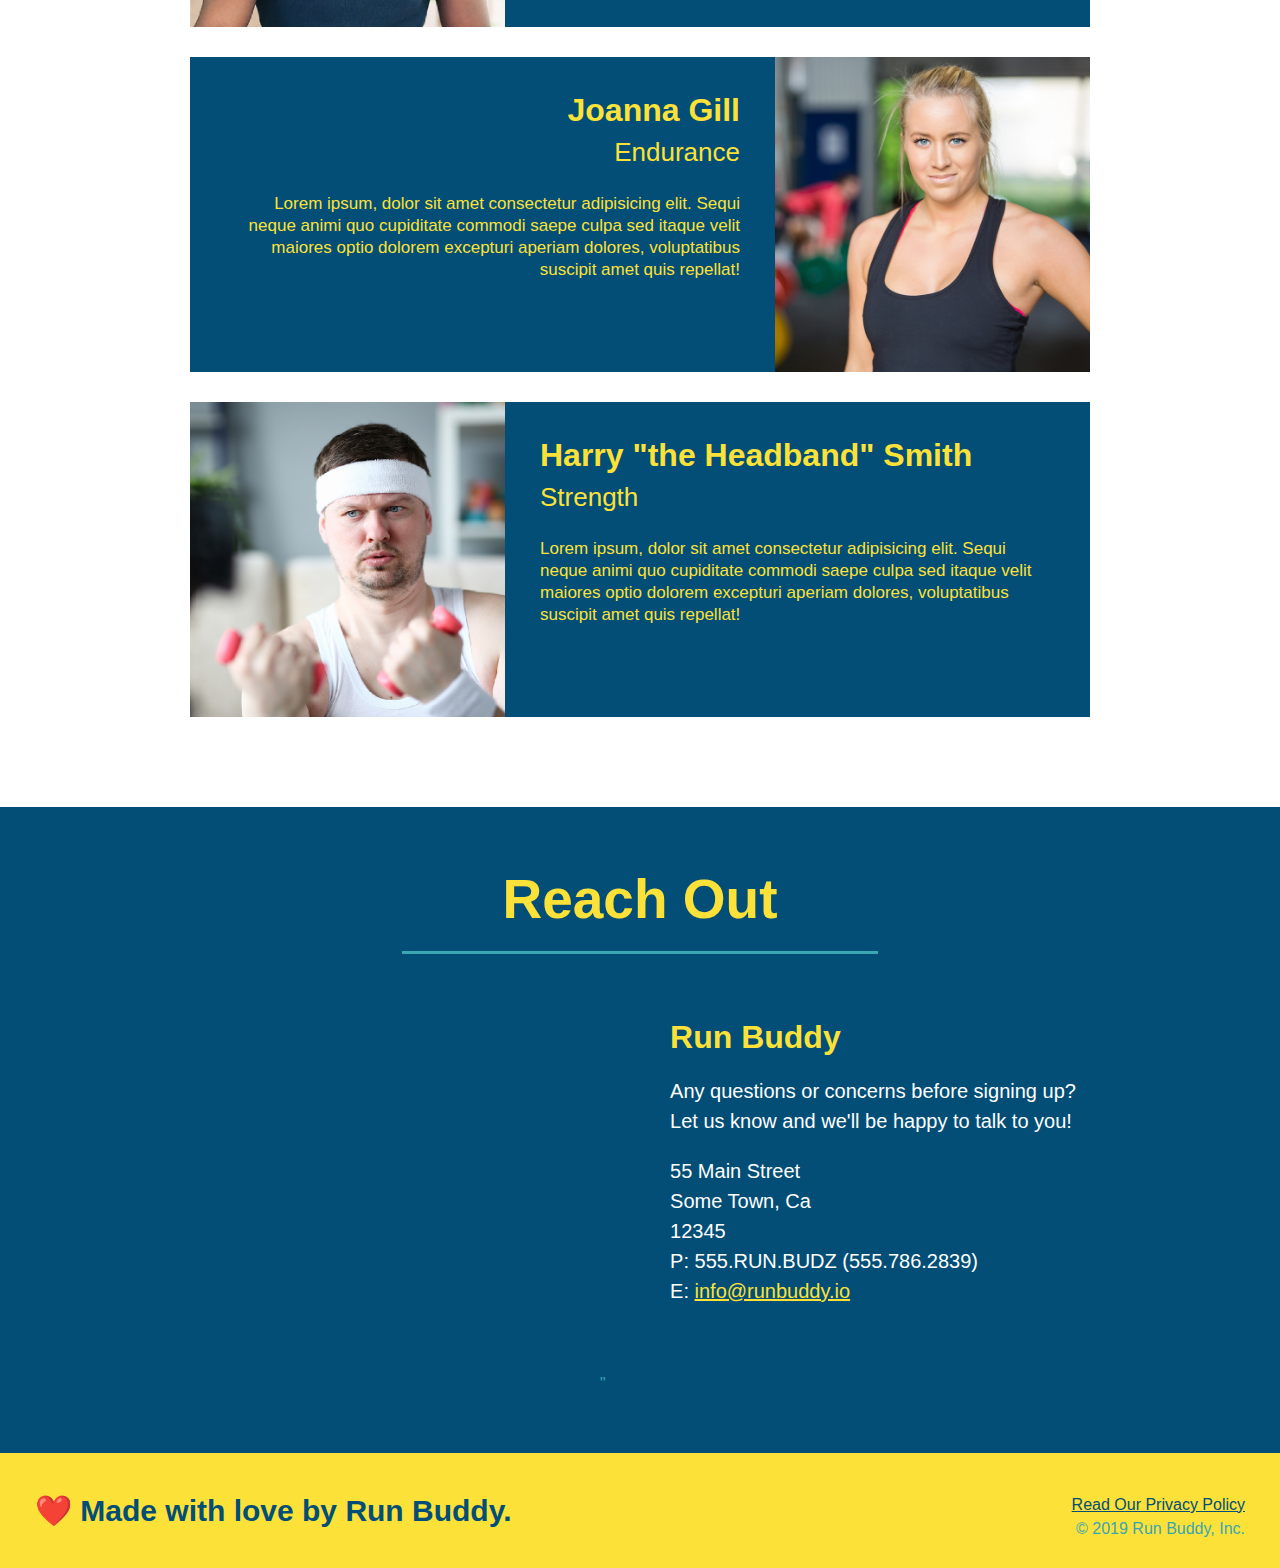
==== commit b690bc46: "add content to hero, replace image" ====
--- a/index.html
+++ b/index.html
@@ -34,6 +34,10 @@
 
         <!-- hero/jumbotron -->
         <section class="hero">
+            <h2>Start Building Habits.</h2>
+            <p>
+                seitan heirloom post-ironic pop-up iPhone mlkshk hella selfies fashion axe occupy readymade put a bird on it messenger bag Wes Anderson Schlitz plaid Bushwick church-key lo-fi skateboard slow-carb hashtag trust fund Williamsburg biodiesel fixie farm-to-table 8-bit banjo XOXO Banksy chillwave bicycle rights retro cliche tattooed bespoke irony mumblecore Shoreditch deep v polaroid McSweeney's bitters cray gentrify tofu Marfa you probably haven't heard of them yr banh mi asymmetrical art party selvage letterpress High Life.
+            </p>
             <div class="hero-form">
                 <h3>Get Started Today</h3>
                 <p>Fill out this form and one of our trainers will schedule a consult</p>
@@ -170,7 +174,7 @@
     <footer>
         <h2>❤️ Made with love by Run Buddy.</h2>
         <div>
-            <a href="#">Read Our Privacy Policy</a><br />
+            <a href="./privacy-policy.html">Read Our Privacy Policy</a><br />
             &copy; 2019 Run Buddy, Inc.
         </div>
     </footer>
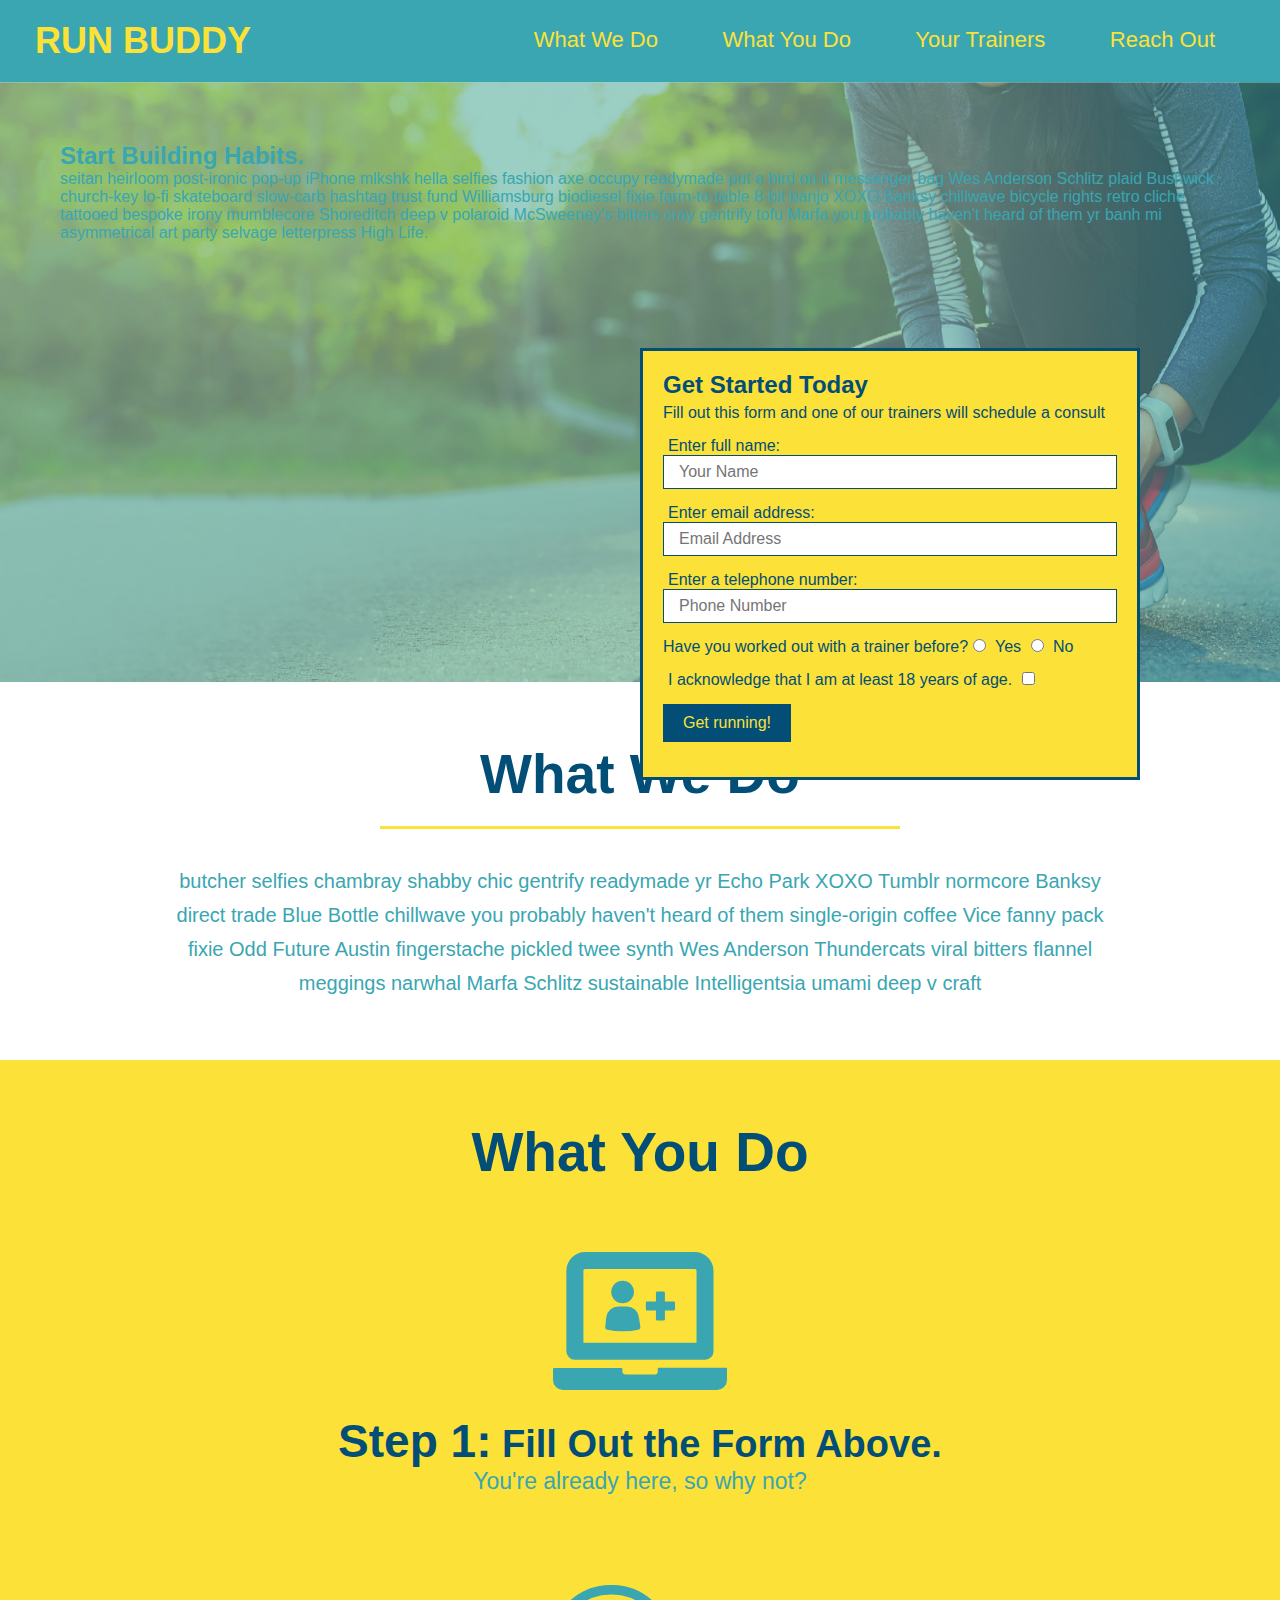
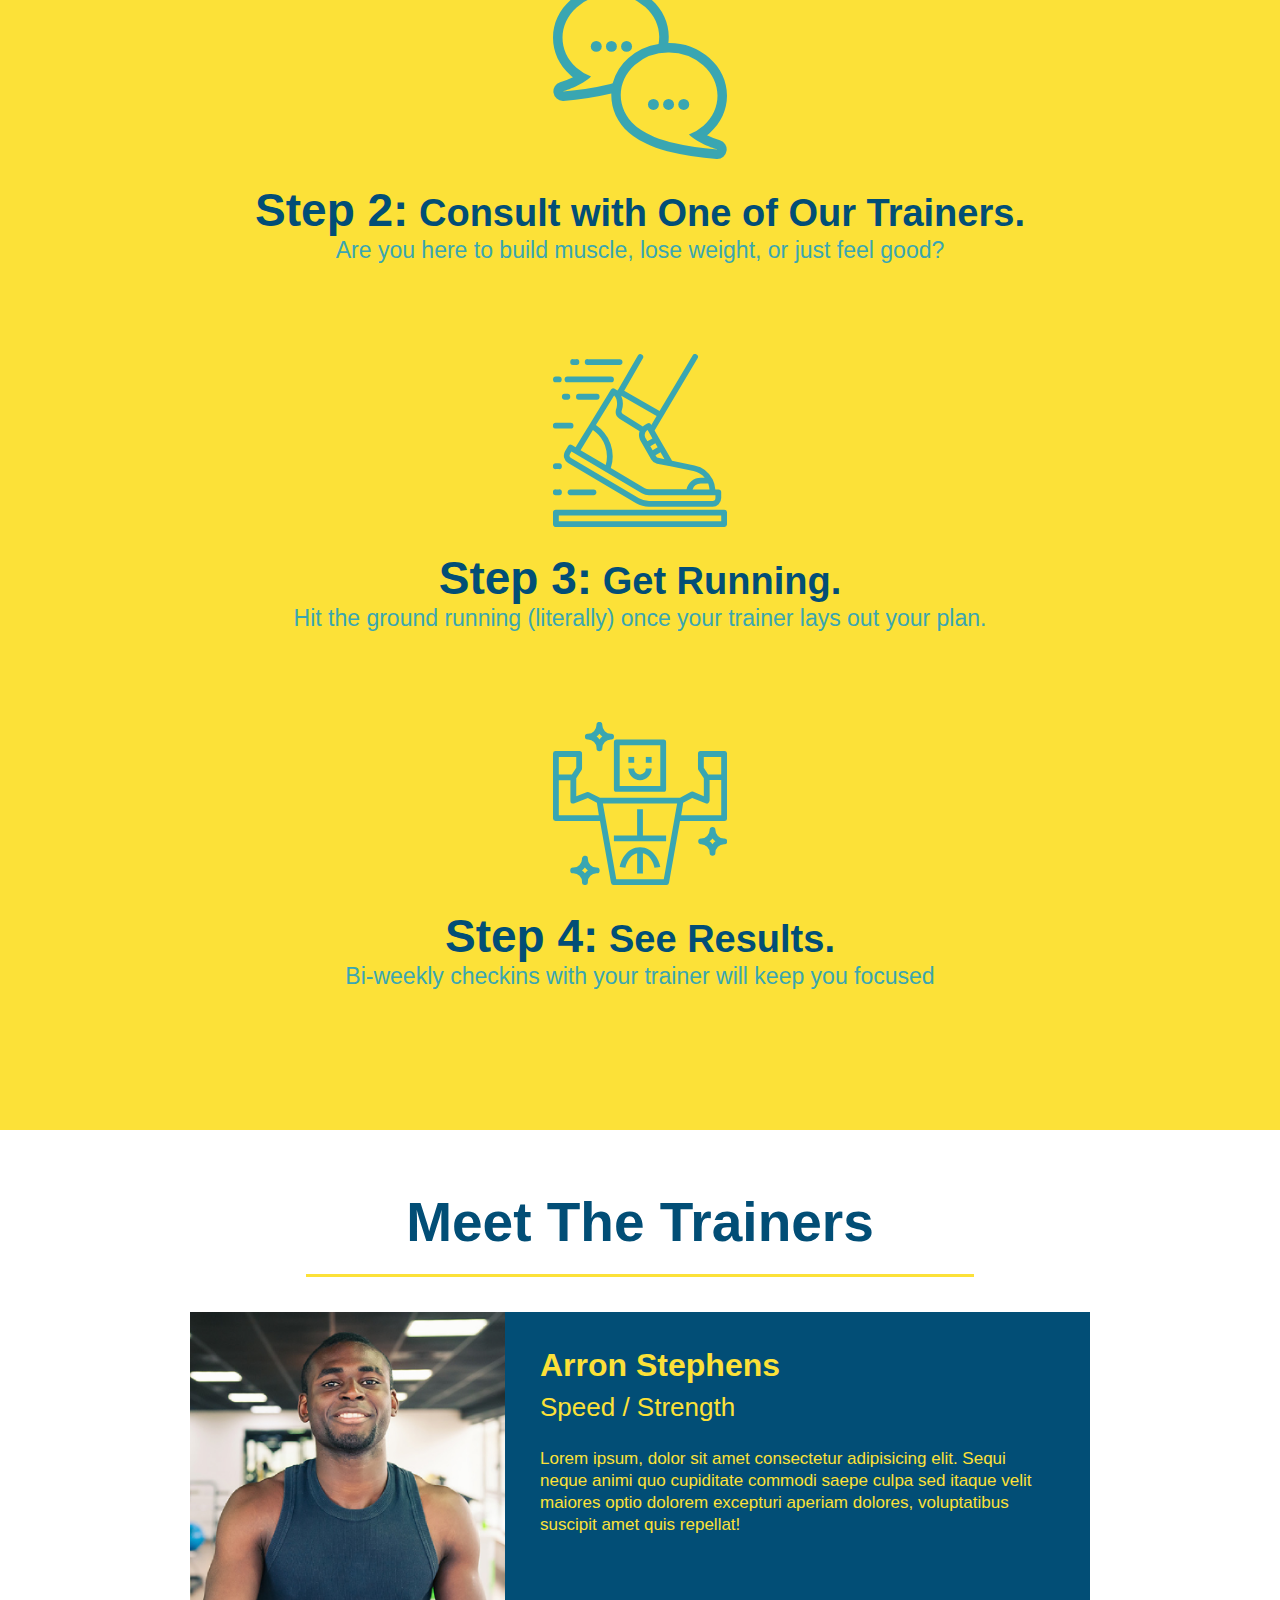
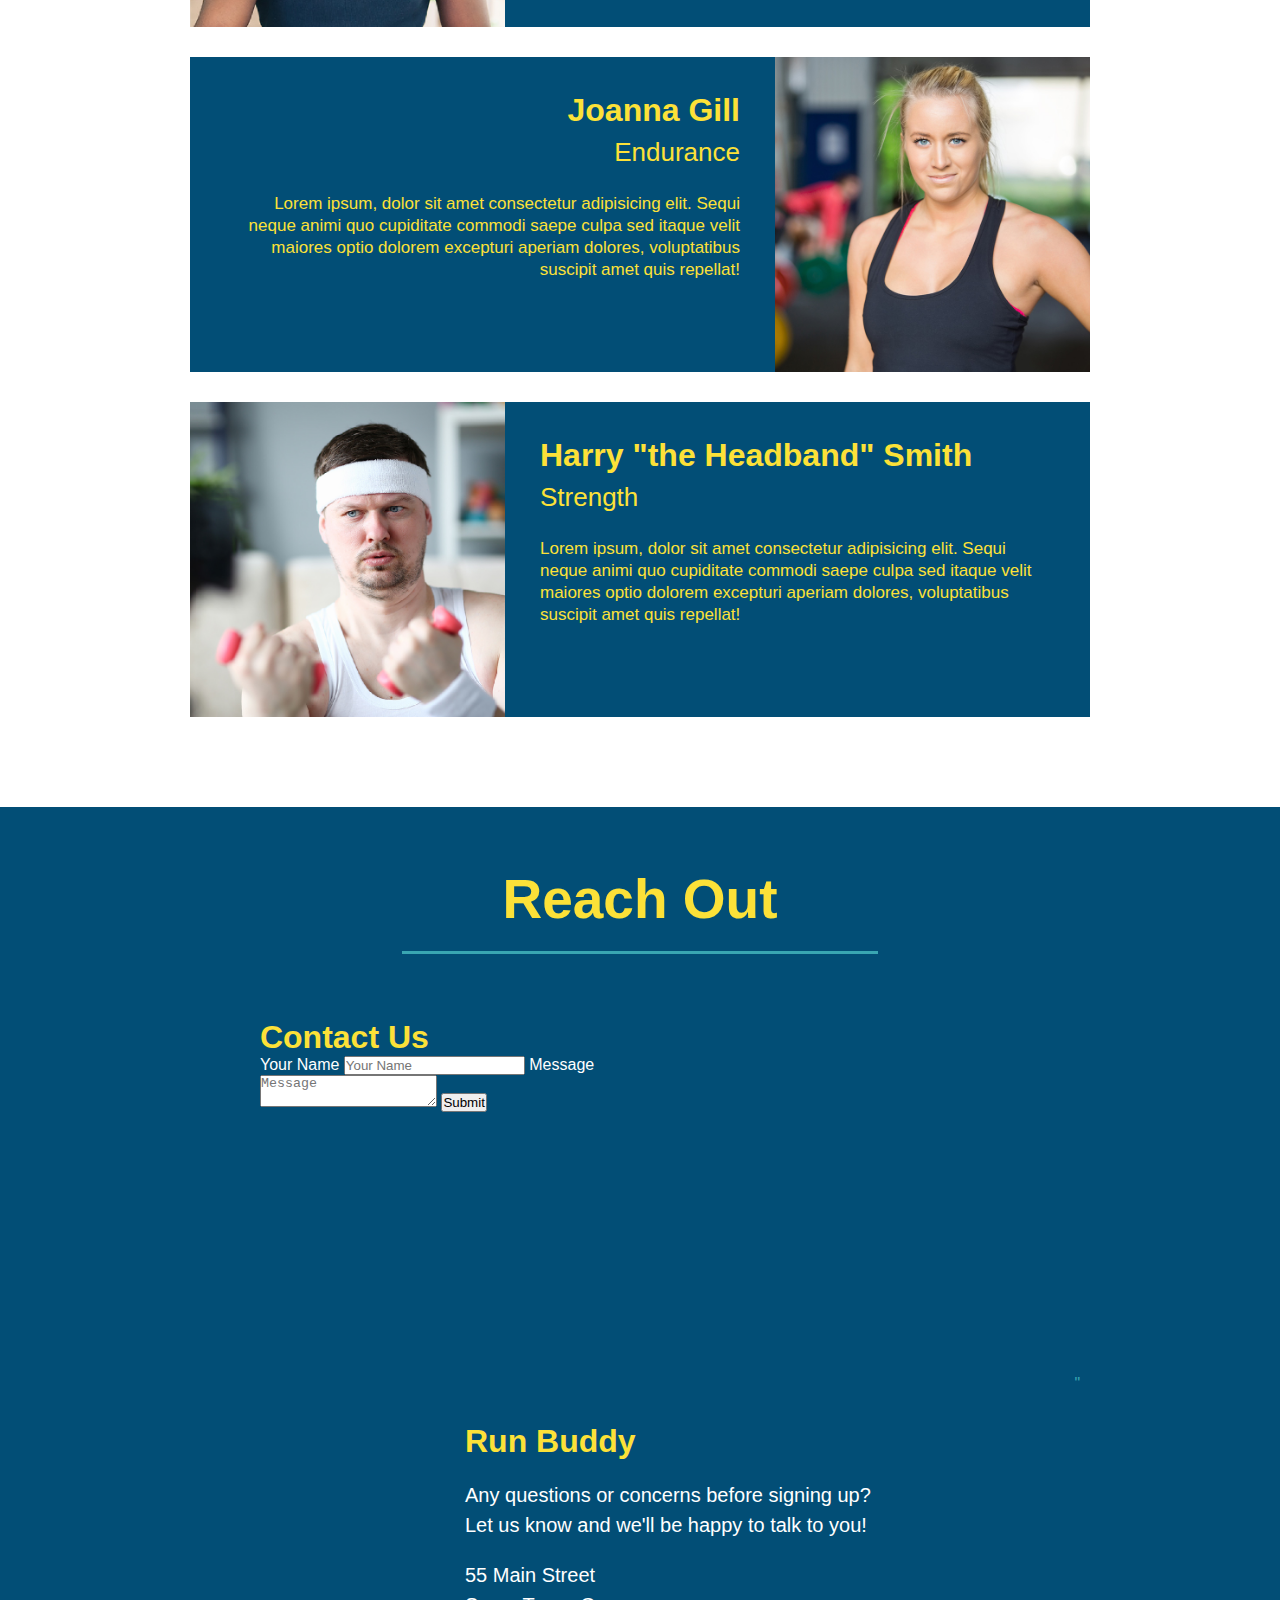
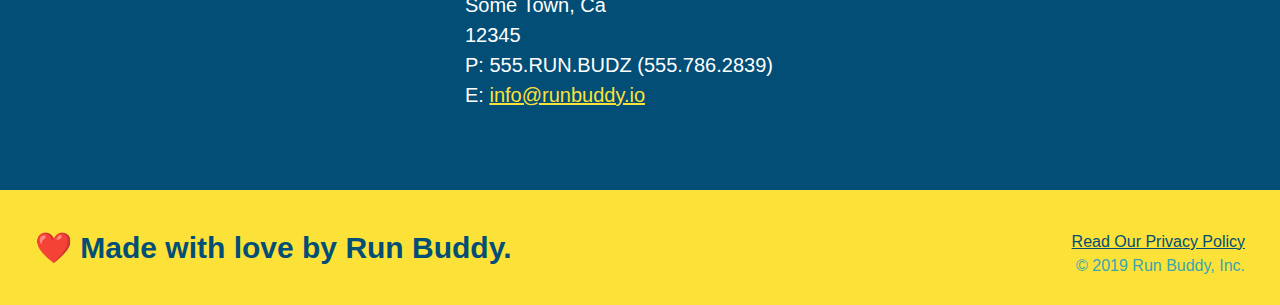
==== commit 4e046a2b: "add contact form" ====
--- a/index.html
+++ b/index.html
@@ -151,6 +151,18 @@
         <section id="reach-out" class="contact">
             <h2 class="section-title secondary-border">Reach Out</h2>
             <div class="contact-info">
+                <div class="contact-form">
+                    <h3>Contact Us</h3>
+                    <form>
+                        <label for="contact-name">Your Name</label>
+                        <input type="text" id="contact-name" placeholder="Your Name" />
+
+                        <label for="contact-message">Message</label>
+                        <textarea id="contact-message" placeholder="Message"></textarea>
+                        
+                        <button type="submit">Submit</button>
+                    </form>
+                </div>
                 <iframe src="https://www.google.com/maps/embed?pb=!1m18!1m12!1m3!1d3054.564779458733!2d-111.73369578465581!3d40.04049547941059!2m3!1f0!2f0!3f0!3m2!1i1024!2i768!4f13.1!3m3!1m2!1s0x874da4469f9078f3%3A0x1cd53a2a6fd6b5b3!2s300%20S%20Main%20St%2C%20Payson%2C%20UT%2084651!5e0!3m2!1sen!2sus!4v1632184912890!5m2!1sen!2sus" 
                  style="border:0;" allowfullscreen="" loading="lazy"></iframe>"
                 <div>
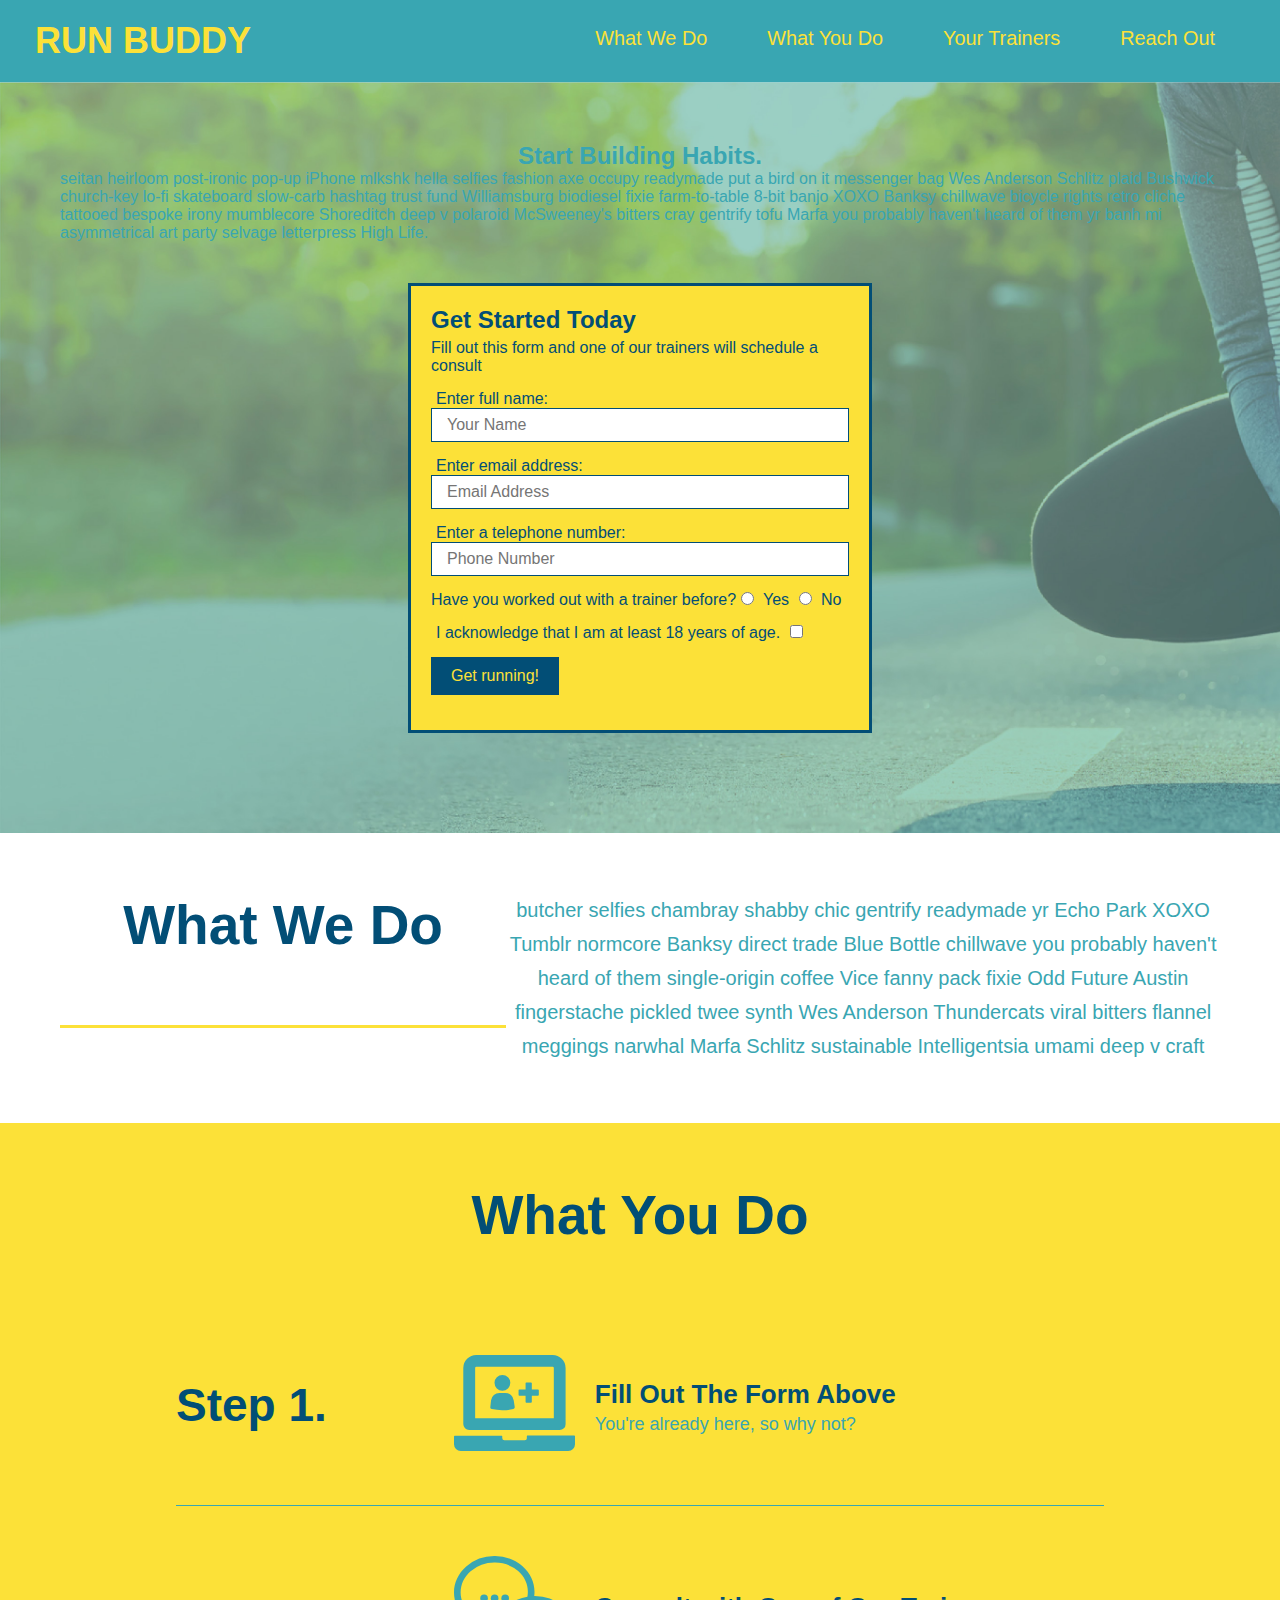
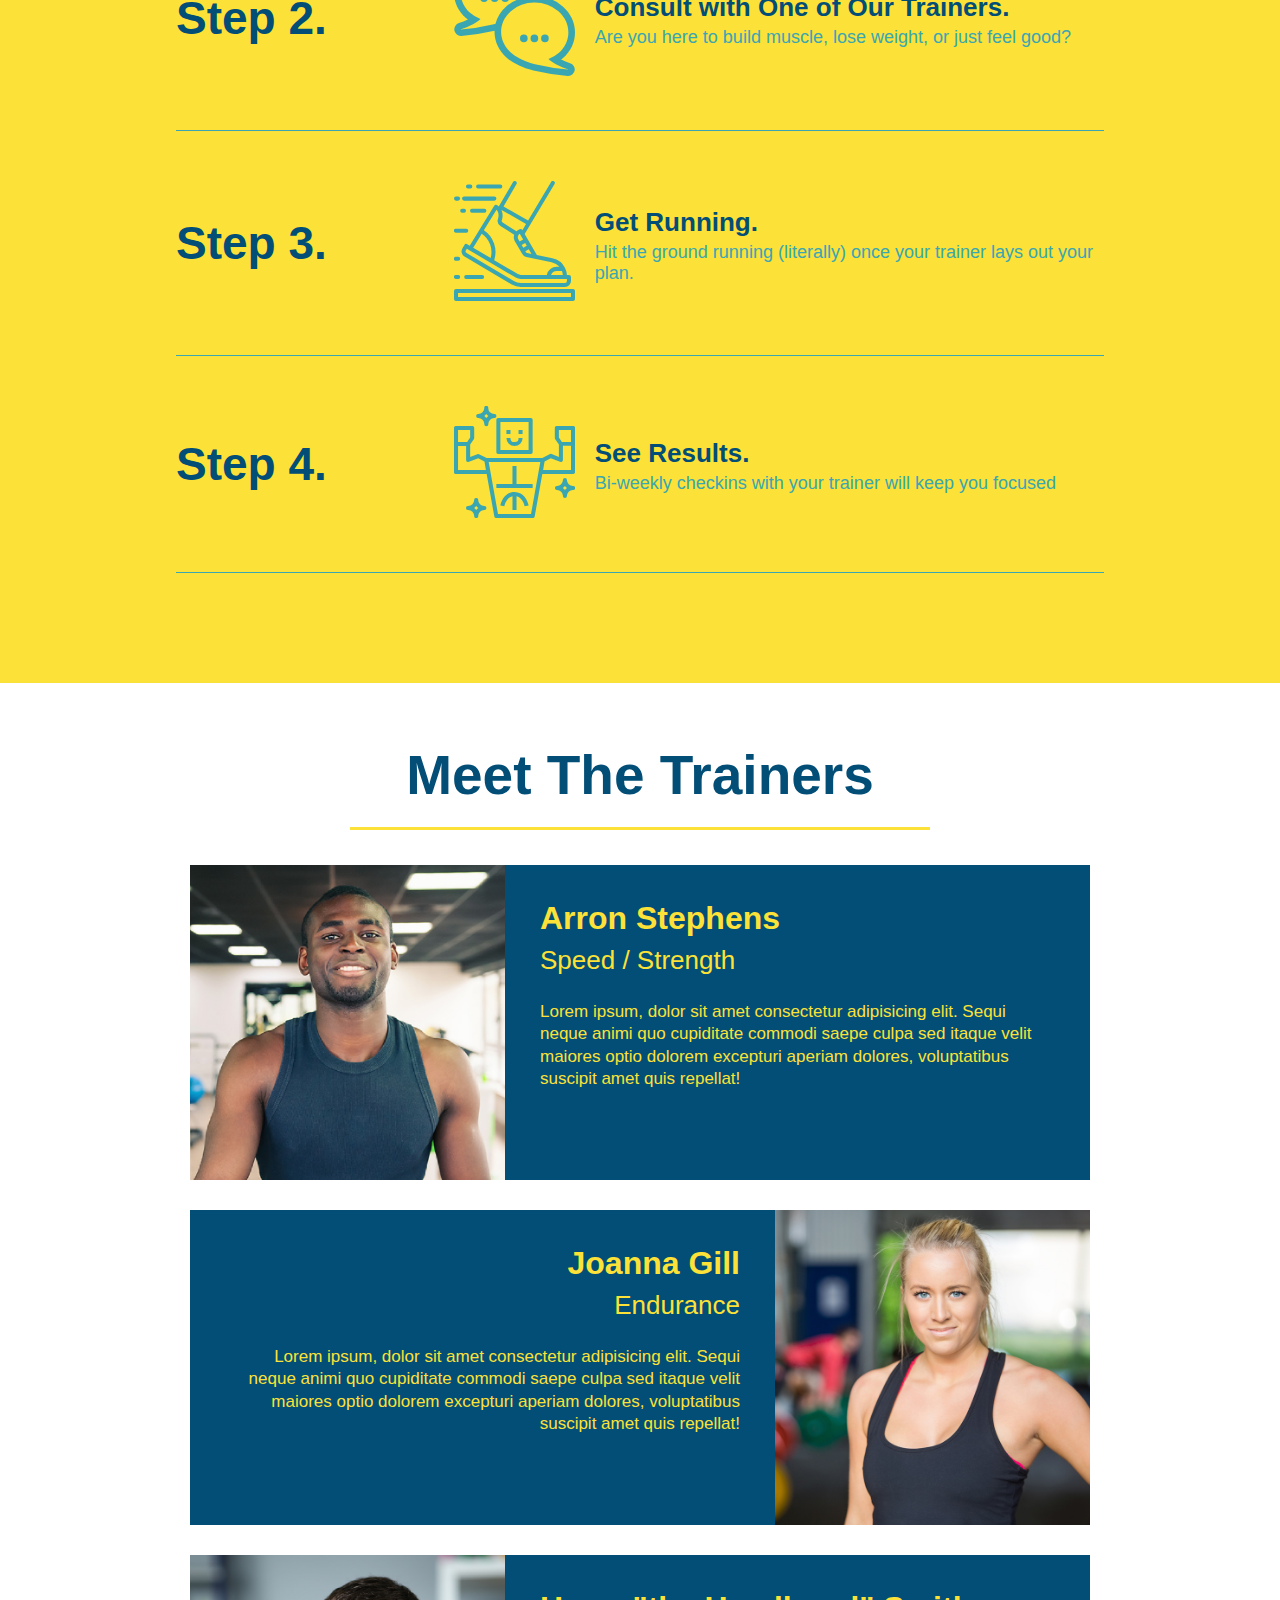
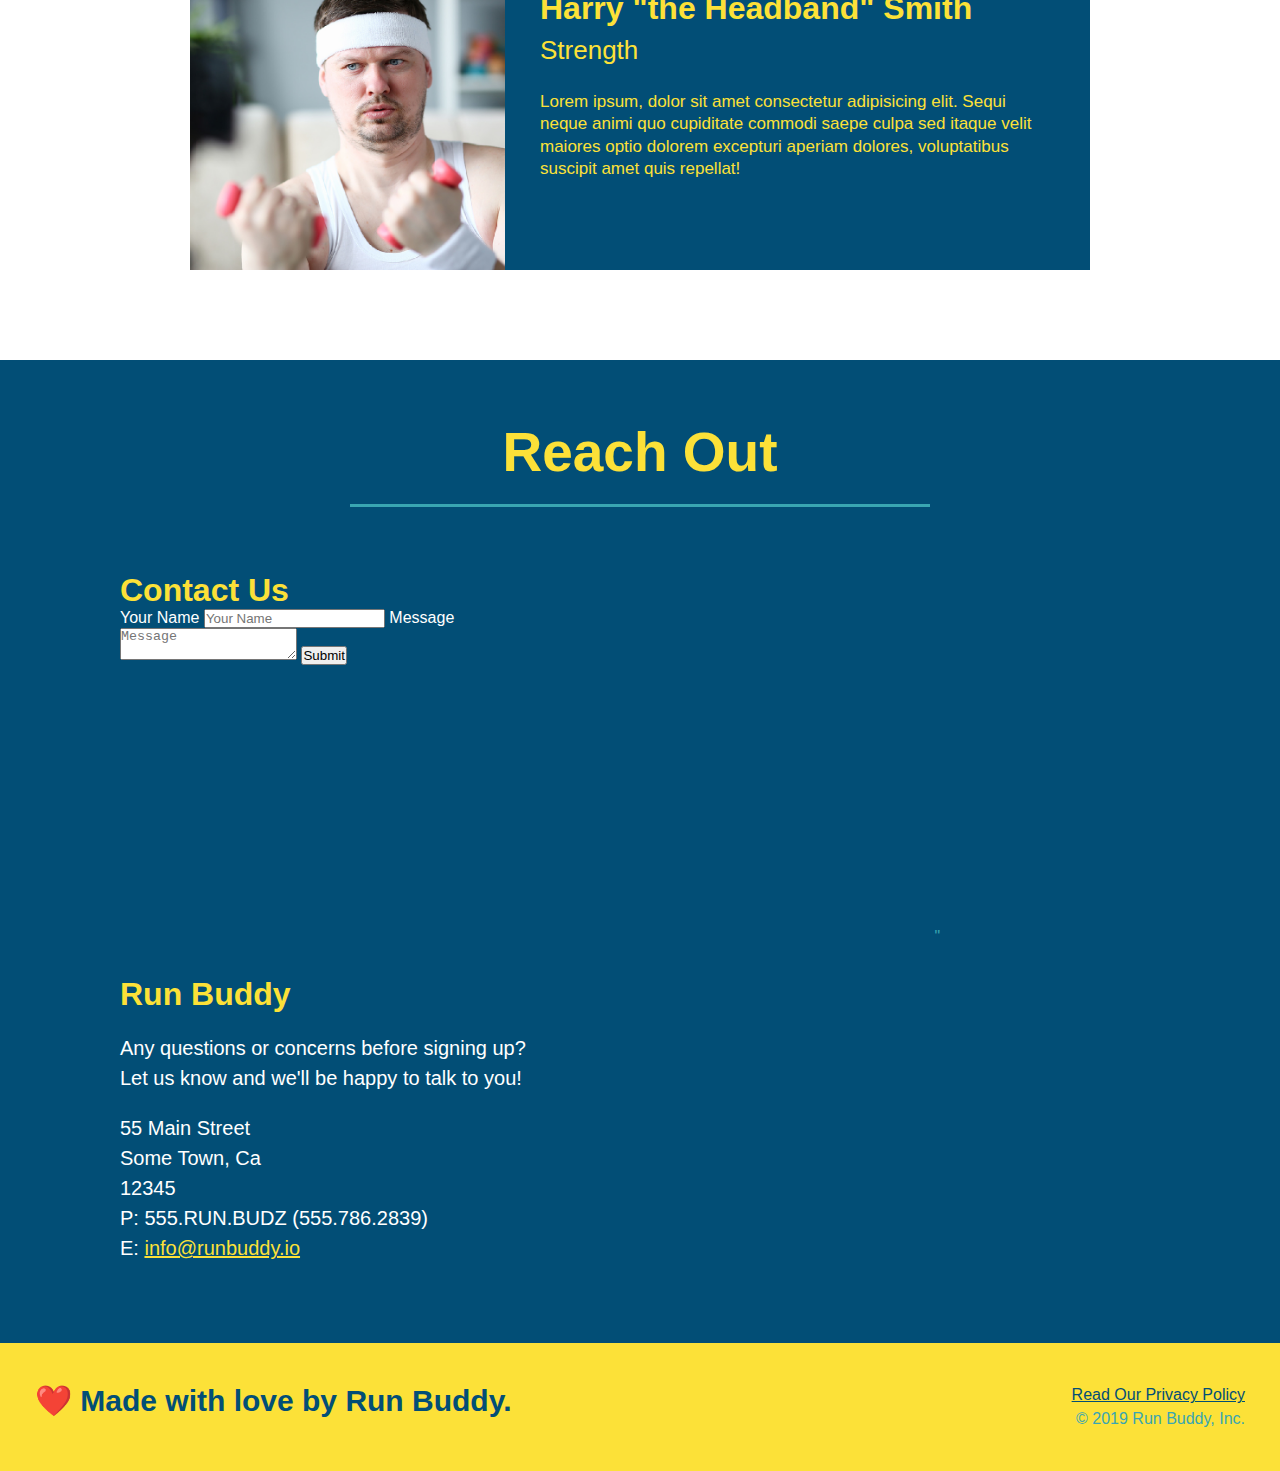
==== commit 99c2103d: "add flexbox to the steps" ====
--- a/index.html
+++ b/index.html
@@ -70,45 +70,79 @@
 
         <!--"what we do" section-->
         <section id="what-we-do" class="intro">
+            <div class="flex-row">
             <h2 class="section-title primary-border">What We Do</h2>
             <p>
                 butcher selfies chambray shabby chic gentrify readymade yr Echo Park XOXO Tumblr normcore Banksy direct trade Blue Bottle chillwave you probably haven't heard of them single-origin coffee Vice fanny pack fixie Odd Future Austin fingerstache pickled twee synth Wes Anderson Thundercats viral bitters flannel meggings narwhal Marfa Schlitz sustainable Intelligentsia umami deep v craft
             </p>
+            </div>
         </section>
 
         <!-- "what you do" section-->
         <section id="what-you-do" class="steps">
+            <div class="flex-row">
             <h2 class="section-title primary-border">What You Do</h2>
-            <div>
-                <img src="assets/images/step-1.svg" alt="" />
-                <h3>Step 1:<span> Fill Out the Form Above.</span></h3>
-                <p>You're already here, so why not?</p>
-              </div>
-            
-              <div>
-                  <img src="./assets/images/step-2.svg" />
-                <h3>Step 2:<span> Consult with One of Our Trainers.</span></h3>
-                <p>Are you here to build muscle, lose weight, or just feel good?</p>
-              </div>
-            
-              <div>
-                  <img src="./assets/images/step-3.svg" />
-                <h3>Step 3:<span> Get Running.</span></h3>
-                <p>Hit the ground running (literally) once your trainer lays out your plan.</p>
-              </div>
-            
-              <div>
-                  <img src="./assets/images/step-4.svg" />
-                <h3>Step 4:<span> See Results.</span></h3>
-                <p>Bi-weekly checkins with your trainer will keep you focused</p>
-              </div>
+            </div>
+            <div class="step">
+                <h3>Step 1.</h3>
+                <div class="step-info">
+                    <div class="step-img">
+                        <img src="./assets/images/step-1.svg" alt="" />
+                    </div>
+                    <div class="step-text">
+                        <h4>Fill Out The Form Above</h4>
+                        <p>You're already here, so why not?</p>
+                    </div>
+                </div>
+            </div>
+
+            <div class="step">
+                <h3>Step 2.</h3>
+                <div class="step-info">
+                    <div class="step-img">
+                        <img src="./assets/images/step-2.svg" alt="" />
+                    </div>
+                    <div class="step-text">
+                        <h4>Consult with One of Our Trainers.</h4>
+                        <p>Are you here to build muscle, lose weight, or just feel good?</p>
+                    </div>
+                </div>
+            </div>
+
+            <div class="step">
+                <h3>Step 3.</h3>
+                <div class="step-info">
+                    <div class="step-img">
+                        <img src="./assets/images/step-3.svg" alt="" />
+                    </div>
+                    <div class="step-text">
+                        <h4>Get Running.</h4>
+                        <p>Hit the ground running (literally) once your trainer lays out your plan.</p>
+                    </div>
+                </div>
+            </div>
+
+            <div class="step">
+                <h3>Step 4.</h3>
+                <div class="step-info">
+                    <div class="step-img">
+                        <img src="./assets/images/step-4.svg" alt="" />
+                    </div>
+                    <div class="step-text">
+                        <h4>See Results.</h4>
+                        <p>Bi-weekly checkins with your trainer will keep you focused</p>
+                    </div>
+                </div>
+            </div>
         </section>
 
         <!-- "meet the trainers" section-->
         <section id="your-trainers" class="trainers">
+            <div>
             <h2 class="section-title primary-border">
                 Meet The Trainers
             </h2>
+            </div>
             <article class="trainer">
                 <img src="./assets/images/trainer-1.jpg" alt="Arron Stephens in his workout clothes, ready to pump iron" />
                 <div class="trainer-bio text-left">
@@ -149,7 +183,9 @@
 
         <!-- "reach out" section-->
         <section id="reach-out" class="contact">
+            <div class="flex-row">
             <h2 class="section-title secondary-border">Reach Out</h2>
+            </div>
             <div class="contact-info">
                 <div class="contact-form">
                     <h3>Contact Us</h3>
--- a/assets/css/style.css
+++ b/assets/css/style.css
@@ -13,6 +13,9 @@
 header {
     padding: 20px 35px;
     background-color: #39a6b2;
+    display: flex;
+    justify-content: space-between;
+    flex-wrap: wrap;
 }
 
 header h1 {
@@ -20,7 +23,6 @@
     font-size: 36px;
     color: #fce138;
     margin: 0;
-    display: inline;
 }
 
 header a {
@@ -29,35 +31,39 @@
 }
 
 header nav {
-    float: right;
     margin: 7px 0;
 }
 
-header nav ul li {
-    display: inline;
+header nav ul {
+    display: flex;
+    flex-wrap: wrap;
+    justify-content: space-between;
+    align-items: center;
+    list-style: none;
 }
 
 header nav ul li a {
     margin: 0 30px;
     font-weight: lighter;
-    font-size: 22px;
+    font-size: 1.55vw;
 }
 
 footer {
     background: #fce138;
     width: 100%;
     padding: 40px 35px;
+    display: flex;
+    justify-content: space-between;
+    flex-wrap: wrap;
 }
 
 footer h2 {
-    display: inline;
     color: #024e76;
     font-size: 30px;
     margin: 0;
 }
 
 footer div {
-    float: right;
     line-height: 1.5;
     text-align: right;
 }
@@ -72,20 +78,19 @@
 
 .hero {
     background-image: url("../images/hero-bg.jpg");
-    height: 600px;
     background-size: cover;
-    background-position: center;
+    display: flex;
+    justify-content: center;
+    flex-wrap: wrap;
 }  
 
 .hero-form {
     border: 3px solid #024e76;
     background-color: #fce138;
     padding: 20px;
-    width: 500px;
-    color: #024e76;
-    position: absolute;
-    bottom: 120px;
-    right: 140px;
+    color: #024e76;
+    width: 40%;
+    margin: 3.5%;
   }
 
   .hero-form h3 {
@@ -95,6 +100,21 @@
   
   .hero-form p {
     margin: 5px 0 15px 0;
+  }
+
+  .hero-cta {
+    width: 35%;
+    text-align: right;
+    margin: 3.5%;
+    color: #fff;
+    font-size: 18px;
+    line-height: 1.3;
+  }
+
+  .hero-cta h2 {
+    font-style: italic;
+    font-size: 55px;
+    color: #fce138;
   }
   
   .form-input {
@@ -117,10 +137,6 @@
     border: none;
     padding: 10px 20px;
     font-size: 16px;
-  }
-
-  .intro {
-      text-align: center;
   }
 
   .intro p {
@@ -129,20 +145,21 @@
     width: 80%;
     font-size: 20px;
     margin: 0 auto;
+    text-align: center;
   }
 
   .steps {
-    text-align: center;
     background: #fce138;
   }
 
   .section-title {
     font-size: 55px;
     color: #024e76;
-    margin-bottom: 35px;
-    padding: 0 100px 20px 100px;
-    display: inline-block;
     border-bottom: 3px solid;
+    padding-bottom: 20px;
+    text-align: center;
+    margin: 0 auto 35px auto;
+    width: 50%;
   }
   
   .primary-border {
@@ -153,32 +170,52 @@
     border-color: #39a6b2;
   }
 
-  .steps div {
-      margin-bottom: 80px;
-  }
-
-  .steps img {
-      width: 15%;
-      margin: 10px 0;
-  }
-
-  .steps h3 {
+  .step {
+    margin: 50px auto;
+    padding-bottom: 50px;
+    width: 80%;
+    border-bottom: 1px solid #39a6b2;
+    display: flex;
+    flex-wrap: wrap;
+    align-items: center;
+    justify-content: space-between;
+  }
+
+  .step h3 {
       color: #024e76;
       font-size: 46px;
-      margin-top: 10px;
-  }
-
-  .steps p {
+      flex: 1 30%;
+  }
+
+  .step-text {
+    flex: 12;
+  }
+
+  .step-text p {
       color: #39a6b2;
-      font-size: 23px;
-  }
-
-  .steps span {
-      font-size: 38px;
-  }
-
-  .trainers {
-      text-align: center;
+      font-size: 18px;
+  }
+
+  .step-info {
+    flex: 2 70%;
+    display: flex;
+    flex-wrap: wrap;
+    align-items: center;
+  }
+
+  .step-text h4 {
+    font-size: 26px;
+    line-height: 1.5;
+    color: #024e76;
+  }
+
+  .step-img {
+    flex: 1 12%;
+    margin-right: 20px;
+  }
+
+  .step-img img {
+    max-width: 100%;
   }
 
   .trainer {
@@ -226,7 +263,6 @@
 
   .contact {
       background: #024e76;
-      text-align: center;
   }
 
   .contact h2 {
@@ -261,4 +297,8 @@
   
   .contact-info a {
     color: #fce138;
+  }
+
+  .flex-row {
+    display: flex;
   }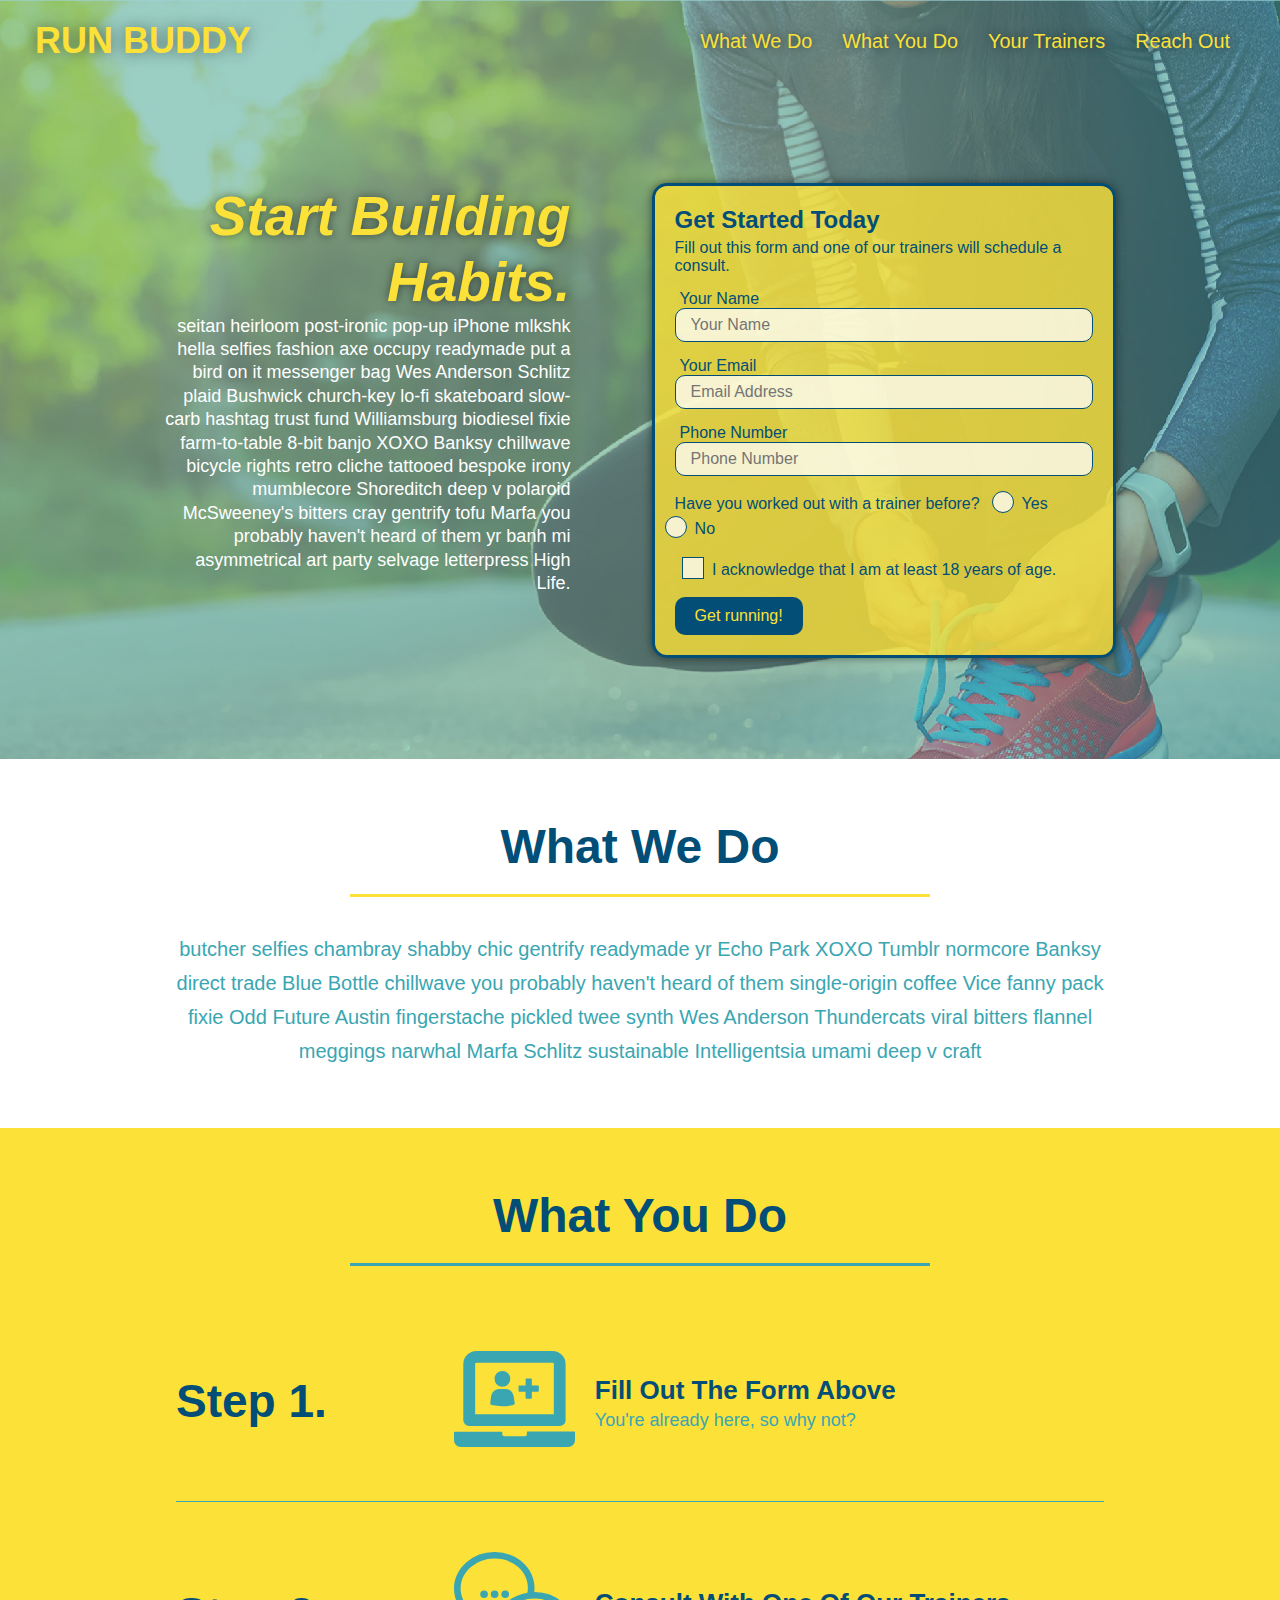
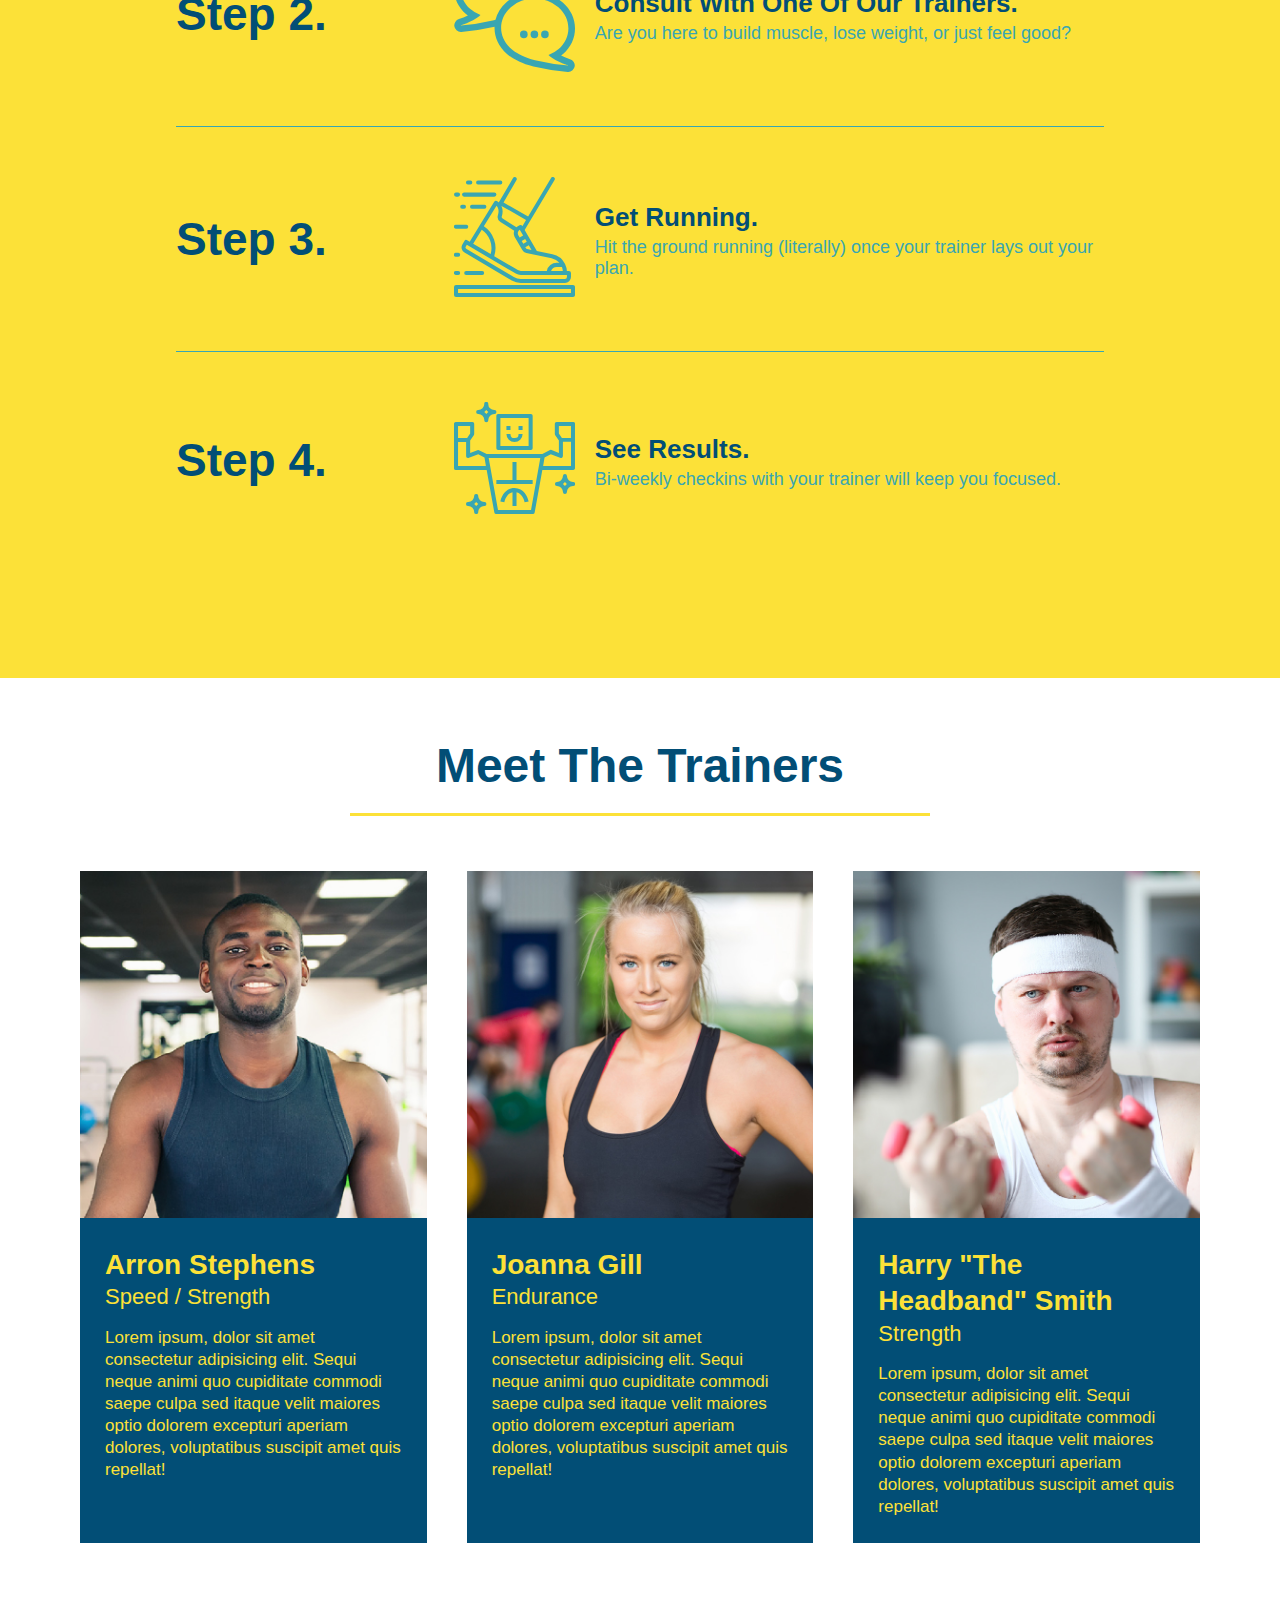
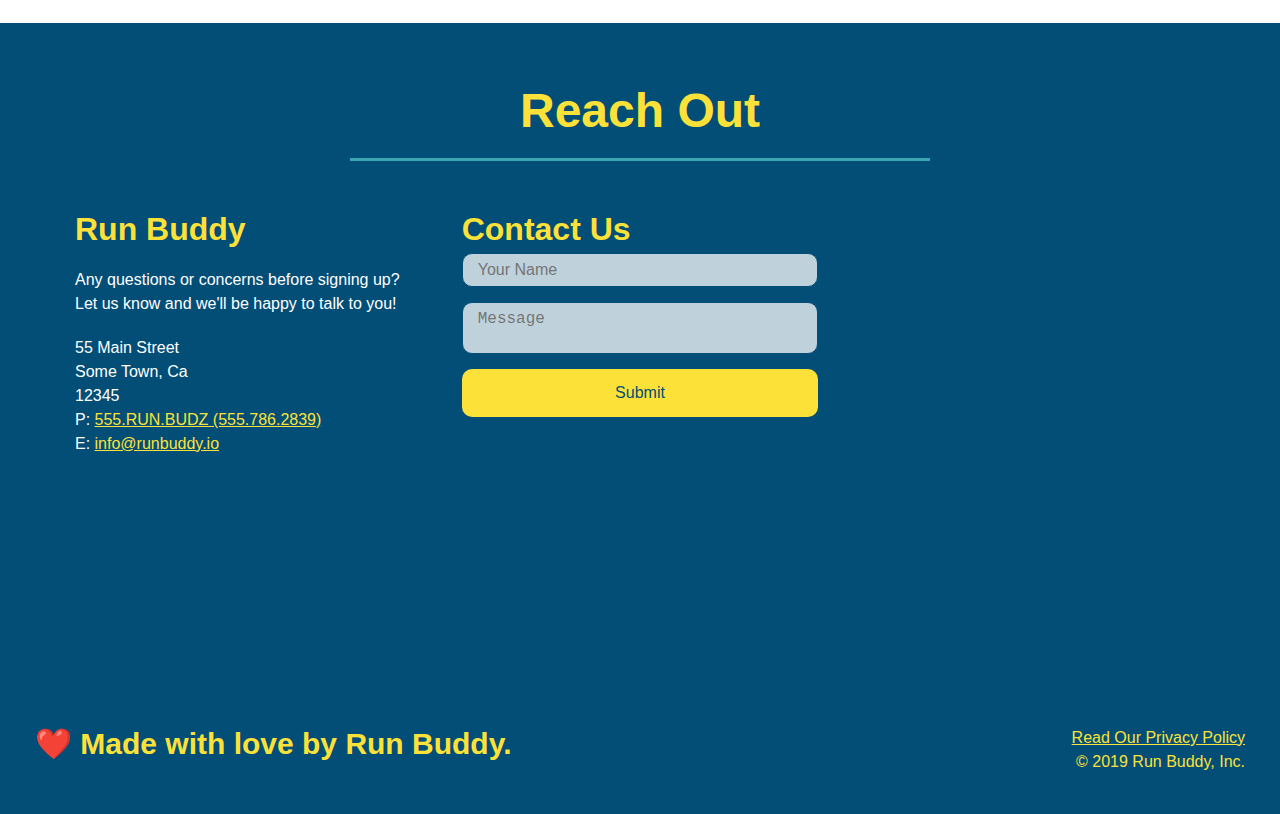
==== commit 08bfa629: "added from solved" ====
--- a/index.html
+++ b/index.html
@@ -1,229 +1,264 @@
 <!DOCTYPE html>
 <html lang="en">
-    <head>
-        <link rel="stylesheet" href="./assets/css/style.css" />
-        <meta charset="UTF-8" />
-        <title>Run Buddy</title>
-    </head>
-    <body>
-        <!-- navigation -->
-     <header>
-        <h1>
-            <a href="/">RUN BUDDY</a>
-        </h1>
-        <nav>
-            <!-- Unordered list element -->
-            <ul>
-                <!-- list item element -->
-                <li>
-                    <!-- Anchor element -->
-                    <a href="#what-we-do">What We Do</a>
-                </li>
-                <li>
-                    <a href="#what-you-do">What You Do</a>
-                </li>
-                <li>
-                    <a href="#your-trainers">Your Trainers</a>
-                </li>
-                <li>
-                    <a href="#reach-out">Reach Out</a>
-                </li>
-            </ul>
-        </nav>
-    </header>
-
-        <!-- hero/jumbotron -->
-        <section class="hero">
-            <h2>Start Building Habits.</h2>
-            <p>
-                seitan heirloom post-ironic pop-up iPhone mlkshk hella selfies fashion axe occupy readymade put a bird on it messenger bag Wes Anderson Schlitz plaid Bushwick church-key lo-fi skateboard slow-carb hashtag trust fund Williamsburg biodiesel fixie farm-to-table 8-bit banjo XOXO Banksy chillwave bicycle rights retro cliche tattooed bespoke irony mumblecore Shoreditch deep v polaroid McSweeney's bitters cray gentrify tofu Marfa you probably haven't heard of them yr banh mi asymmetrical art party selvage letterpress High Life.
-            </p>
-            <div class="hero-form">
-                <h3>Get Started Today</h3>
-                <p>Fill out this form and one of our trainers will schedule a consult</p>
-                <form>
-                    <label for="name">Enter full name:</label>
-                    <input type="text" placeholder="Your Name" name="name" id="name" class="form-input" />
-                    <label for="email">Enter email address:</label>
-                    <input type="email" placeholder="Email Address" name="email" id="email" class="form-input" />
-                    <label for="phone">Enter a telephone number:</label>
-                    <input type="tel" placeholder="Phone Number" name="phone" id="phone" class="form-input" />
-                <p>
-                    Have you worked out with a trainer before?
-                    <input type="radio" name="trainer-confirm" id="trainer-yes" />
-                    <label for="triner-yes">Yes</label>
-                    <input type="radio" name="trainer-confirm" id="trainer-no" />
-                    <label for="trainer-no">No</label>
-                <p>
-                    <label for="checkbox" >
-                      I acknowledge that I am at least 18 years of age.
-                            </label>
-                            <input type="checkbox" name="age-confirm" id="checkbox" />
-                          </p>
-                          <button type="submit">
-                            Get running!
-                          </button>
-                    </p>
-                </form>
+
+<head>
+  <meta charset="utf-8" />
+  <meta name="viewport" content="width=device-width, initial-scale=1.0" />
+  <title>RUN BUDDY</title>
+  <link rel="stylesheet" href="./assets/css/style.css" />
+</head>
+
+<body>
+  <header>
+    <h1>
+      <a href="/">RUN BUDDY</a>
+    </h1>
+    <nav>
+      <ul>
+        <li>
+          <a href="#what-we-do">What We Do</a>
+        </li>
+        <li>
+          <a href="#what-you-do">What You Do</a>
+        </li>
+        <li>
+          <a href="#your-trainers">Your Trainers</a>
+        </li>
+        <li>
+          <a href="#reach-out">Reach Out</a>
+        </li>
+      </ul>
+    </nav>
+  </header>
+
+  <!-- hero/jumbotron -->
+  <section class="hero">
+    <!-- 2.1 - Added call to action (CTA) -->
+    <div class="hero-cta">
+      <h2>Start Building Habits.</h2>
+      <p>
+        seitan heirloom post-ironic pop-up iPhone mlkshk hella selfies fashion axe occupy readymade put a bird on it
+        messenger bag Wes Anderson Schlitz plaid Bushwick church-key lo-fi skateboard slow-carb hashtag trust fund
+        Williamsburg biodiesel fixie farm-to-table 8-bit banjo XOXO Banksy chillwave bicycle rights retro cliche
+        tattooed bespoke irony mumblecore Shoreditch deep v polaroid McSweeney's bitters cray gentrify tofu Marfa you
+        probably haven't heard of them yr banh mi asymmetrical art party selvage letterpress High Life.
+      </p>
+    </div>
+
+    <div class="hero-form">
+      <h3>Get Started Today</h3>
+      <p>Fill out this form and one of our trainers will schedule a consult.</p>
+      <form>
+        <label for="name">Your Name</label>
+        <input type="text" id="name" placeholder="Your Name" name="name" class="form-input" />
+
+        <label for="email">Your Email</label>
+        <input type="email" id="email" placeholder="Email Address" name="email" class="form-input" />
+
+        <label for="phone">Phone Number</label>
+        <input type="tel" id="phone" placeholder="Phone Number" name="phone" class="form-input" />
+        <p>
+          Have you worked out with a trainer before?
+          <span class="radio-wrapper">
+            <input type="radio" name="trainer-confirm" id="trainer-yes" />
+            <label for="trainer-yes">
+              Yes
+            </label>
+          </span>
+          <span class="radio-wrapper">
+            <input type="radio" name="trainer-confirm" id="trainer-no" />
+            <label for="trainer-no">
+              No
+            </label>
+          </span>
+        </p>
+        <p>
+          <span class="checkbox-wrapper">
+            <input type="checkbox" name="checkpoint1" id="checkbox" />
+            <label for="checkbox">I acknowledge that I am at least 18 years of age. </label>
+          </span>
+        </p>
+        <button type="submit" class="form-submit">
+          Get running!
+        </button>
+      </form>
+    </div>
+  </section>
+  <!-- end hero -->
+
+  <!-- "what we do" start - <section> -->
+  <section id="what-we-do" class="intro">
+    <div class="flex-row">
+      <h2 class="section-title primary-border">
+        What We Do
+      </h2>
+    </div>
+
+    <div class="flex-row">
+      <p>
+        butcher selfies chambray shabby chic gentrify readymade yr Echo Park XOXO Tumblr normcore Banksy direct trade
+        Blue Bottle chillwave you probably haven't heard of them single-origin coffee Vice fanny pack fixie Odd Future
+        Austin fingerstache pickled twee synth Wes Anderson Thundercats viral bitters flannel meggings narwhal Marfa
+        Schlitz sustainable Intelligentsia umami deep v craft
+      </p>
+    </div>
+  </section>
+  <!-- end "what we do" -->
+
+  <!-- "what you do" start -->
+  <section id="what-you-do" class="steps">
+    <!-- 2.2 - added flex row -->
+    <div class="flex-row">
+      <h2 class="section-title secondary-border">
+        What You Do
+      </h2>
+    </div>
+    <!-- 2.2 - Reworked HTML -->
+    <div class="step">
+      <h3>Step 1.</h3>
+      <div class="step-info">
+        <div class="step-img">
+          <img src="./assets/images/step-1.svg" alt="" />
+        </div>
+        <div class="step-text">
+          <h4>Fill Out The Form Above</h4>
+          <p>You're already here, so why not?</p>
+        </div>
+      </div>
+    </div>
+    <div class="step">
+      <h3>Step 2.</h3>
+      <div class="step-info">
+        <div class="step-img">
+          <img src="./assets/images/step-2.svg" alt="" />
+        </div>
+        <div class="step-text">
+          <h4>Consult With One Of Our Trainers.</h4>
+          <p>Are you here to build muscle, lose weight, or just feel good?</p>
+        </div>
+      </div>
+    </div>
+    <div class="step">
+      <h3>Step 3.</h3>
+      <div class="step-info">
+        <div class="step-img">
+          <img src="./assets/images/step-3.svg" alt="" />
+        </div>
+        <div class="step-text">
+          <h4>Get Running.</h4>
+          <p>Hit the ground running (literally) once your trainer lays out your plan.</p>
+        </div>
+      </div>
+    </div>
+    <div class="step">
+      <h3>Step 4.</h3>
+      <div class="step-info">
+        <div class="step-img">
+          <img src="./assets/images/step-4.svg" alt="" />
+        </div>
+        <div class="step-text">
+          <h4>See Results.</h4>
+          <p>Bi-weekly checkins with your trainer will keep you focused.</p>
+        </div>
+      </div>
+    </div>
+  </section>
+  <!-- "what you do" end -->
+
+    <!-- "meet the trainers" start -->
+    <section id="your-trainers">
+      <div class="flex-row">
+        <h2 class="section-title primary-border">
+          Meet The Trainers
+        </h2>
+      </div>
+
+      <div class="trainers">
+        <article class="trainer">
+          <img src="./assets/images/trainer-1.jpg" alt="Arron Stephens in his workout clothes, ready to pump iron" />
+          <div class="trainer-bio">
+            <h3 class="trainer-name">Arron Stephens</h3>
+            <h4 class="trainer-role">Speed / Strength</h4>
+            <p>Lorem ipsum, dolor sit amet consectetur adipisicing elit. Sequi neque animi quo cupiditate commodi saepe culpa sed itaque velit maiores optio dolorem excepturi aperiam dolores, voluptatibus suscipit amet quis repellat!</p>
+          </div>
+        </article>
+
+        <article class="trainer">
+          <img src="./assets/images/trainer-2.jpg" alt="Joanna Gill cooling off after a work out" />
+          <div class="trainer-bio">
+            <h3 class="trainer-name">Joanna Gill</h3>
+            <h4 class="trainer-role">Endurance</h4>
+            <p>Lorem ipsum, dolor sit amet consectetur adipisicing elit. Sequi neque animi quo cupiditate commodi saepe culpa sed itaque velit maiores optio dolorem excepturi aperiam dolores, voluptatibus suscipit amet quis repellat!</p>
             </div>
-        </section>
-
-        <!--"what we do" section-->
-        <section id="what-we-do" class="intro">
-            <div class="flex-row">
-            <h2 class="section-title primary-border">What We Do</h2>
-            <p>
-                butcher selfies chambray shabby chic gentrify readymade yr Echo Park XOXO Tumblr normcore Banksy direct trade Blue Bottle chillwave you probably haven't heard of them single-origin coffee Vice fanny pack fixie Odd Future Austin fingerstache pickled twee synth Wes Anderson Thundercats viral bitters flannel meggings narwhal Marfa Schlitz sustainable Intelligentsia umami deep v craft
-            </p>
-            </div>
-        </section>
-
-        <!-- "what you do" section-->
-        <section id="what-you-do" class="steps">
-            <div class="flex-row">
-            <h2 class="section-title primary-border">What You Do</h2>
-            </div>
-            <div class="step">
-                <h3>Step 1.</h3>
-                <div class="step-info">
-                    <div class="step-img">
-                        <img src="./assets/images/step-1.svg" alt="" />
-                    </div>
-                    <div class="step-text">
-                        <h4>Fill Out The Form Above</h4>
-                        <p>You're already here, so why not?</p>
-                    </div>
-                </div>
-            </div>
-
-            <div class="step">
-                <h3>Step 2.</h3>
-                <div class="step-info">
-                    <div class="step-img">
-                        <img src="./assets/images/step-2.svg" alt="" />
-                    </div>
-                    <div class="step-text">
-                        <h4>Consult with One of Our Trainers.</h4>
-                        <p>Are you here to build muscle, lose weight, or just feel good?</p>
-                    </div>
-                </div>
-            </div>
-
-            <div class="step">
-                <h3>Step 3.</h3>
-                <div class="step-info">
-                    <div class="step-img">
-                        <img src="./assets/images/step-3.svg" alt="" />
-                    </div>
-                    <div class="step-text">
-                        <h4>Get Running.</h4>
-                        <p>Hit the ground running (literally) once your trainer lays out your plan.</p>
-                    </div>
-                </div>
-            </div>
-
-            <div class="step">
-                <h3>Step 4.</h3>
-                <div class="step-info">
-                    <div class="step-img">
-                        <img src="./assets/images/step-4.svg" alt="" />
-                    </div>
-                    <div class="step-text">
-                        <h4>See Results.</h4>
-                        <p>Bi-weekly checkins with your trainer will keep you focused</p>
-                    </div>
-                </div>
-            </div>
-        </section>
-
-        <!-- "meet the trainers" section-->
-        <section id="your-trainers" class="trainers">
-            <div>
-            <h2 class="section-title primary-border">
-                Meet The Trainers
-            </h2>
-            </div>
-            <article class="trainer">
-                <img src="./assets/images/trainer-1.jpg" alt="Arron Stephens in his workout clothes, ready to pump iron" />
-                <div class="trainer-bio text-left">
-                    <h3>Arron Stephens</h3>
-                    <h4>Speed / Strength</h4>
-                    <p>
-                        Lorem ipsum, dolor sit amet consectetur adipisicing elit. Sequi neque animi quo cupiditate commodi saepe culpa sed
-                        itaque velit maiores optio dolorem excepturi aperiam dolores, voluptatibus suscipit amet quis repellat!
-                      </p>
-                </div>
-            </article>
-            <!-- second trainer bio -->
-            <article class="trainer">
-                <div class="trainer-bio text-right">
-                  <h3>Joanna Gill</h3>
-                  <h4>Endurance</h4>
-                  <p>
-                    Lorem ipsum, dolor sit amet consectetur adipisicing elit. Sequi neque animi quo cupiditate commodi saepe culpa sed
-                    itaque velit maiores optio dolorem excepturi aperiam dolores, voluptatibus suscipit amet quis repellat!
-                  </p>
-                </div>
-                <img src="./assets/images/trainer-2.jpg" alt="Joanna Gill cooling off after a workout" />
-              </article>
-              
-              <!-- third trainer bio -->
-              <article class="trainer">
-                <img src="./assets/images/trainer-3.jpg" alt="Harry Smith wearing a headband and lifting comically small pink weights" />
-                <div class="trainer-bio text-left">
-                  <h3>Harry "the Headband" Smith</h3>
-                  <h4>Strength</h4>
-                  <p>
-                    Lorem ipsum, dolor sit amet consectetur adipisicing elit. Sequi neque animi quo cupiditate commodi saepe culpa sed
-                    itaque velit maiores optio dolorem excepturi aperiam dolores, voluptatibus suscipit amet quis repellat!
-                  </p>
-                </div>
-              </article>
-        </section>
-
-        <!-- "reach out" section-->
-        <section id="reach-out" class="contact">
-            <div class="flex-row">
-            <h2 class="section-title secondary-border">Reach Out</h2>
-            </div>
-            <div class="contact-info">
-                <div class="contact-form">
-                    <h3>Contact Us</h3>
-                    <form>
-                        <label for="contact-name">Your Name</label>
-                        <input type="text" id="contact-name" placeholder="Your Name" />
-
-                        <label for="contact-message">Message</label>
-                        <textarea id="contact-message" placeholder="Message"></textarea>
-                        
-                        <button type="submit">Submit</button>
-                    </form>
-                </div>
-                <iframe src="https://www.google.com/maps/embed?pb=!1m18!1m12!1m3!1d3054.564779458733!2d-111.73369578465581!3d40.04049547941059!2m3!1f0!2f0!3f0!3m2!1i1024!2i768!4f13.1!3m3!1m2!1s0x874da4469f9078f3%3A0x1cd53a2a6fd6b5b3!2s300%20S%20Main%20St%2C%20Payson%2C%20UT%2084651!5e0!3m2!1sen!2sus!4v1632184912890!5m2!1sen!2sus" 
-                 style="border:0;" allowfullscreen="" loading="lazy"></iframe>"
-                <div>
-                    <h3>Run Buddy</h3>
-                    <p>
-                      Any questions or concerns before signing up?
-                      <br />
-                      Let us know and we'll be happy to talk to you!
-                    </p>
-                    <address>
-                        55 Main Street <br/>
-                        Some Town, Ca <br/>
-                        12345<br />
-                        P: 555.RUN.BUDZ (555.786.2839)<br/>
-                        E: <a href="mailto:info@runbuddy.io">info@runbuddy.io</a>
-                      </address>
-                  </div>
-            </div>
-        </section>
-    </body>
-    <footer>
-        <h2>❤️ Made with love by Run Buddy.</h2>
-        <div>
-            <a href="./privacy-policy.html">Read Our Privacy Policy</a><br />
-            &copy; 2019 Run Buddy, Inc.
-        </div>
-    </footer>
+          </article>
+
+        <article class="trainer">
+          <img src="./assets/images/trainer-3.jpg" alt="Harry Smith wearing a headband and lifting comically small pink weights" />
+          <div class="trainer-bio">
+            <h3 class="trainer-name">Harry "The Headband" Smith</h3>
+            <h4 class="trainer-role">Strength</h4>
+            <p>Lorem ipsum, dolor sit amet consectetur adipisicing elit. Sequi neque animi quo cupiditate commodi saepe culpa sed itaque velit maiores optio dolorem excepturi aperiam dolores, voluptatibus suscipit amet quis repellat!</p>
+          </div>
+        </article>
+      </div>
+    </section>
+    <!-- "meet the trainers" end -->
+
+  <!-- "reach out" start -->
+  <section id="reach-out" class="contact">
+    <div class="flex-row">
+      <h2 class="section-title secondary-border">
+        Reach Out
+      </h2>
+    </div>
+
+    <div class="contact-info">
+      <div>
+        <h3>Run Buddy</h3>
+        <p>
+          Any questions or concerns before signing up?
+          <br />
+          Let us know and we'll be happy to talk to you!
+        </p>
+
+        <address>
+          55 Main Street <br />
+          Some Town, Ca <br />
+          12345<br />
+          P: <a href="tel:555.786.2839">555.RUN.BUDZ (555.786.2839)</a><br />
+          E: <a href="mailto:info@runbuddy.io">info@runbuddy.io</a>
+        </address>
+      </div>
+
+      <!-- 2.1 - Added contact form -->
+      <div class="contact-form">
+        <h3>Contact Us</h3>
+        <form>
+          <label for="contact-name" class="visuallyhidden">Your Name</label>
+          <input type="text" id="contact-name" placeholder="Your Name" />
+
+          <label for="contact-message" class="visuallyhidden">Message</label>
+          <textarea id="contact-message" placeholder="Message"></textarea>
+
+          <button type="submit">Submit</button>
+        </form>
+      </div>
+
+      <iframe
+      src="https://www.google.com/maps/embed?pb=!1m14!1m12!1m3!1d12182.30520634488!2d-74.0652613!3d40.2407219!2m3!1f0!2f0!3f0!3m2!1i1024!2i768!4f13.1!5e0!3m2!1sen!2sus!4v1561060983193!5m2!1sen!2sus"
+      frameborder="0" style="border:0" allowfullscreen>
+    </iframe>
+    </div>
+  </section>
+  <!-- "reach out" end -->
+  <!-- footer -->
+  <footer>
+    <h2>❤️ Made with love by Run Buddy.</h2>
+    <div>
+      <a href="./privacy-policy.html">Read Our Privacy Policy</a><br />
+      &copy; 2019 Run Buddy, Inc.
+    </div>
+  </footer>
+</body>
+
 </html>--- a/assets/css/style.css
+++ b/assets/css/style.css
@@ -1,304 +1,618 @@
 * {
-    margin: 0;
-    padding: 0;
-    box-sizing: border-box;
+  box-sizing: border-box;
+  margin: 0;
+  padding: 0;
+}
+
+:root {
+  --primary-color: #fce138;
+  --secondary-color: #024e76;
+  --tertiary-color: #39a6b2;
+  --primary-color-transparent: rgba(252,225,56, 0.8);
+  --secondary-color-transparent: rgba(2, 78, 118, 0.8);
 }
 
 body {
-    color: #39a6b2;
-    font-family: Helvetica, Arial, sans-serif;
-     }
-
-     /* apply styles to <header> */
+  color: var(--tertiary-color);
+  font-family: Helvetica, Arial, sans-serif;
+}
+
 header {
-    padding: 20px 35px;
-    background-color: #39a6b2;
-    display: flex;
-    justify-content: space-between;
-    flex-wrap: wrap;
+  padding: 20px 35px;
+  background-image: url('../images/hero-bg.jpg');
+  background-position: 80%;
+  background-attachment:fixed;
+  background-size: cover;
+  /* 2.2 - added flex and removed inline / float properties from h1 and nav */
+  display: flex;
+  justify-content: space-between;
+  align-items: center;
+  flex-wrap: wrap;
+  position:sticky;
+  position: -webkit-sticky;
+  top: 0;
+  z-index: 9999;
 }
 
 header h1 {
-    font-weight: bold;
-    font-size: 36px;
-    color: #fce138;
-    margin: 0;
+  font-weight: bold;
+  margin: 0;
+  font-size: 36px;
+  color: var(--primary-color);
+  text-shadow: 0px 0 15px rgba(0, 0, 0, 0.5);
 }
 
 header a {
-    text-decoration: none;
-    color: #fce138;
+  text-decoration: none;
+  color: var(--primary-color);
 }
 
 header nav {
-    margin: 7px 0;
+  margin: 7px 0;
+  display: flex;
+  flex-wrap: wrap;
+  justify-content: space-between;
 }
 
 header nav ul {
-    display: flex;
-    flex-wrap: wrap;
-    justify-content: space-between;
-    align-items: center;
-    list-style: none;
+  display: flex;
+  flex-wrap: wrap;
+  justify-content: space-between;
+  align-items: center;
+  list-style: none;
 }
 
 header nav ul li a {
-    margin: 0 30px;
-    font-weight: lighter;
-    font-size: 1.55vw;
-}
-
+  padding: 10px 15px;
+  font-weight: 200;
+  font-size: 1.55vw;
+  text-shadow: 0 0 10px rgba(0,0,0,0.5);
+}
+
+header nav ul li a:hover {
+  background: var(--primary-color);
+  color: var(--secondary-color);
+  border-radius: 15px;
+  text-shadow:none;
+}
+
+/* FOOTER STYLES START */
 footer {
-    background: #fce138;
+  background: var(--secondary-color);
+  padding: 40px 35px;
+  display: flex;
+  justify-content: space-between;
+  flex-wrap: wrap;
+  color: var(--primary-color);
+  width: 100%;
+}
+
+footer h2 {
+  font-size: 30px;
+  margin: 0;
+}
+
+footer div {
+  line-height: 1.5;
+  text-align: right;
+}
+
+footer a {
+  color: var(--primary-color);
+}
+/* END FOOTER STYLES */
+
+/* STYLE ALL SECTION TAGS */
+section {
+  padding: 60px;
+}
+
+/* HERO STYLES START */
+
+/* 2.2 - REMOVED POSITIONING AND ADDED FLEX, MARGINS, AND FONT STYLING FOR CTA */
+.hero {
+  background-image: url('../images/hero-bg.jpg');
+  background-position: 80%;
+  background-attachment: fixed;
+  background-size:cover;
+  display: flex;
+  flex-wrap: wrap;
+  justify-content: center;
+  align-items: flex-start;
+}
+
+.hero-cta {
+  width: 35%;
+  text-align: right;
+  margin: 3.5%;
+  color: #fff;
+  font-size: 18px;
+  line-height: 1.3;
+}
+
+.hero-cta h2 {
+  font-style: italic;
+  font-size: 55px;
+  color: var(--primary-color);
+  line-height: 1.2;
+  text-shadow: 0 0 10px rgba(0,0,0,0.5);
+}
+
+.hero-form {
+  border: 3px solid var(--secondary-color);
+  background-color: var(--primary-color-transparent);
+  padding: 20px;
+  width: 40%;
+  margin: 3.5%;
+  color: var(--secondary-color);
+  border-radius: 15px;
+  box-shadow: 0 0 10px rgba(0,0,0,0.5);
+}
+
+.hero-form h3 {
+  font-size: 24px;
+  margin: 0;
+}
+
+.hero-form p {
+  margin: 5px 0 15px 0;
+}
+
+.form-input {
+  border: 1px solid var(--secondary-color);
+  display: block;
+  padding: 7px 15px;
+  font-size: 16px;
+  color: var(--secondary-color);
+  width: 100%;
+  margin-bottom: 15px; 
+  border-radius: 10px;
+}
+
+.form-input {
+  background-color: rgba(255,255,255, 0.75);
+}
+
+.form-input:focus {
+  background-color: rgba(255,255,255, 1);
+}
+
+.hero-form label {
+  margin: 0 5px;
+}
+
+.hero-form button {
+  color: var(--primary-color);
+  background-color: var(--secondary-color);
+  border: none;
+  padding: 10px 20px;
+  font-size: 16px;
+  border-radius: 10px;
+}
+
+.hero-form button:hover {
+  background-color: var(--tertiary-color);  
+}
+
+.checkbox-wrapper input[type="checkbox"], 
+.radio-wrapper input[type="radio"] {
+  opacity: 0;
+}
+
+.checkbox-wrapper label::before,
+.radio-wrapper label::before {
+    content: "";
+    display: inline-block;
+    height: 20px;
+    width: 20px;
+    border: 1px solid var(--secondary-color);  
+    position: absolute;
+    top: -4px;
+    left: -30px;
+    background: rgba(255,255,255,0.75);  
+}
+
+.checkbox-wrapper label::after {
+    content: "";
+    display: inline-block;    
+    height: 6px;
+    width: 14px;
+    border-left: 2px solid var(--secondary-color);
+    border-bottom: 2px solid var(--secondary-color);
+    transform: rotate(-58deg);
+    position:absolute;
+    left: -26px;
+    top: 1px;
+}
+
+.checkbox-wrapper label, .radio-wrapper label  {
+    position: relative;
+    left: 10px;
+    margin: 10px;
+    line-height: 1.6;
+}
+
+.radio-wrapper label::before {
+  border-radius: 50%;
+}
+
+.radio-wrapper label::after {
+  content: "";
+  width: 20px;
+  height: 20px;
+  position:absolute;
+  left: -29px;
+  top: -3px;
+  border-radius: 50%;
+  background-image: radial-gradient(circle, var(--tertiary-color), var(--secondary-color));
+}
+
+/*Hide checked state */
+.checkbox-wrapper input[type="checkbox"] + label::after, 
+.radio-wrapper input[type="radio"] + label::after {
+    content: none;
+}
+
+/* show the checked state*/
+.checkbox-wrapper input[type="checkbox"]:checked + label::after, 
+.radio-wrapper input[type="radio"]:checked + label::after {
+    content: "";
+}
+/* HERO STYLES END */
+
+/* SECTION TITLE STYLES START */
+.section-title {
+  font-size: 48px;
+  padding-bottom: 20px;
+  width: 50%;
+  border-bottom: 3px solid;
+  margin: 0 auto 35px auto;
+  color: var(--secondary-color);
+  text-align: center;
+}
+
+.primary-border {
+  border-color: var(--primary-color);
+}
+
+.secondary-border {
+  border-color: var(--tertiary-color);
+}
+/* SECTION TITLE STYLES END */
+
+/* WHAT WE DO STYLES */
+
+.intro p {
+  line-height: 1.7;
+  color: var(--tertiary-color);
+  width: 80%;
+  margin: 0 auto;
+  font-size: 20px;
+  text-align: center;
+}
+/* WHAT YOU DO STYLES END */
+
+/* WHAT YOU DO STYLES START */
+.steps { 
+  background: var(--primary-color);
+}
+
+/* 2.2 - added specific child selector */
+.step {
+  margin: 50px auto;
+  padding-bottom: 50px;
+  width: 80%;
+  border-bottom: 1px solid var(--tertiary-color);
+  display: flex;
+  flex-wrap: wrap;
+  align-items: center;
+  justify-content: space-between;
+}
+
+.step:last-of-type {
+  border-bottom: none;
+}
+
+.step h3 {
+  color: var(--secondary-color);
+  font-size: 46px;
+  flex: 1 30%;
+}
+
+.step-info {
+  flex: 2 70%;
+  display: flex;
+  flex-wrap: wrap;
+  align-items: center;
+}
+
+.step-img {
+  flex: 1 12%;
+  margin-right: 20px;
+}
+
+.step-img img {
+  max-width: 100%;
+}
+
+.step-text {
+  flex: 12;
+}
+
+.step-text h4 {
+  font-size: 26px;
+  line-height: 1.5;
+  color: var(--secondary-color);
+}
+
+.step-text p {
+  color: var(--tertiary-color);
+  font-size: 18px;
+}
+/* WHAT YOU DO STYLES END */
+
+/* MEET THE TRAINERS START */
+.trainers {
+  width: 100%;
+  margin: 0 auto;
+  display: flex;
+  flex-wrap: wrap;
+  justify-content: space-around;
+}
+
+.trainer {
+  margin: 20px;
+  flex: 1;
+  background: var(--secondary-color);
+  color: var(--primary-color);
+}
+
+.trainer img {
+  width: 100%;
+}
+
+.trainer-bio {
+  padding: 25px;
+  line-height: 1.3;
+}
+
+.trainer-bio h3 {
+  font-size: 28px;
+}
+
+.trainer-bio h4 {
+  font-weight: lighter;
+  font-size: 22px;
+  margin-bottom: 15px;
+}
+
+.trainer-bio p {
+  font-size: 17px;
+}
+/* TRAINER STYLES END */
+
+/* REACH OUT STYLES START */
+.contact {
+  background: var(--secondary-color);
+}
+
+.contact h2 {
+  color: var(--primary-color);
+}
+
+.contact-info {
+  display: flex;
+  flex-wrap: wrap;
+  justify-content: space-between;
+  text-align: left;
+}
+
+.contact-info > * {
+  flex: 1;
+  margin: 15px
+}
+
+.contact-info iframe {
+  min-height: 400px;
+}
+
+.contact-info div {
+  color: white;
+}
+
+.contact-info h3 {
+  color: var(--primary-color);
+  font-size: 32px;
+}
+
+.contact-info p, .contact-info address {
+  margin: 20px 0;
+  line-height: 1.5;
+  font-size: 16px;
+  font-style: normal;
+}
+
+.contact-info a {
+  color: var(--primary-color);
+}
+
+.contact-form label {
+  opacity: 0;
+}
+
+.contact-form input, .contact-form textarea {
+  border: 1px solid var(--secondary-color);
+  display: block;
+  padding: 7px 15px;
+  font-size: 16px;
+  color: var(--secondary-color);
+  width: 100%;
+  margin-bottom: 15px;
+  margin-top: 5px; 
+  border-radius: 10px;
+  background-color: rgba(255,255,255, 0.75);
+}
+
+.contact-form textarea {
+  resize: none;
+}
+
+.contact-form input:focus, .contact-form textarea:focus {
+  background-color: rgba(255,255,255, 1);
+  outline: none;
+}
+
+.contact-form button {
+  width: 100%;
+  border: none;
+  background: var(--primary-color);
+  color: var(--secondary-color);
+  text-align: center;
+  padding: 15px 0;
+  font-size: 16px;
+  border-radius: 10px;
+}
+
+.contact-form button:hover {
+  color: var(--primary-color);
+  background: var(--tertiary-color);
+}
+/* REACH OUT STYLES END */
+
+/* UTILITIES */
+.flex-row {
+  display: flex;
+}
+
+.text-left {
+  text-align: left;
+}
+
+.text-right {
+  text-align: right;
+}
+
+.visuallyhidden {
+  border: 0;
+  clip: rect(0 0 0 0);
+  height: 1px;
+  margin: -1px;
+  overflow: hidden;
+  padding: 0;
+  position: absolute;
+  width: 1px;
+}
+
+/* 2.4 - MEDIA QUERIES FOR SMALL SCREENS TO TABLETS */
+@media screen and (max-width: 980px) {
+  header {
+    padding-bottom: 0;
+    justify-content: center;
+    position: relative;
+  }
+  header h1 {
     width: 100%;
-    padding: 40px 35px;
-    display: flex;
-    justify-content: space-between;
-    flex-wrap: wrap;
-}
-
-footer h2 {
-    color: #024e76;
-    font-size: 30px;
-    margin: 0;
-}
-
-footer div {
-    line-height: 1.5;
-    text-align: right;
-}
-
-footer a {
-    color: #024e76;
-}
-
-section {
-    padding: 60px;
-  }
-
-.hero {
-    background-image: url("../images/hero-bg.jpg");
-    background-size: cover;
-    display: flex;
+    text-align: center;
+  }
+
+  header nav ul {
+    margin-top: 20px;
+    width: 100%;
     justify-content: center;
-    flex-wrap: wrap;
-}  
-
-.hero-form {
-    border: 3px solid #024e76;
-    background-color: #fce138;
-    padding: 20px;
-    color: #024e76;
-    width: 40%;
-    margin: 3.5%;
-  }
-
-  .hero-form h3 {
-    font-size: 24px;
-    margin: 0;
+  }
+
+  header nav ul li a {
+    font-size: 20px;
+  }
+
+  .hero-cta, .hero-form {
+    width: 100%;
+  }
+
+  .hero-cta {
+    text-align: center;
+  }
+
+  .trainer {
+    flex: 0 70%;
+  }
+
+  .contact-info iframe{
+    flex: 1 100%;
+  }
+
+  footer h2, footer div {
+    text-align: center;
+    width: 100%;
+  }
+
+}
+
+/* 2.4 - MEDIA QUERIES FOR TABLETS DOWN TO PHONES */
+@media screen and (max-width: 768px) {
+  section {
+    padding: 30px 15px;
+  }
+
+  .checkbox label, .radio label {
+    margin: 24px;
   }
   
-  .hero-form p {
-    margin: 5px 0 15px 0;
-  }
-
-  .hero-cta {
-    width: 35%;
-    text-align: right;
-    margin: 3.5%;
-    color: #fff;
-    font-size: 18px;
-    line-height: 1.3;
-  }
-
-  .hero-cta h2 {
-    font-style: italic;
-    font-size: 55px;
-    color: #fce138;
-  }
+  .section-title {
+    width: 100%;
+  }
+
+  .step h3 {
+    flex: 1 100%;
+    text-align: center
+  }
+
+  .step-info {
+    flex: 2 100%;
+    text-align: center;
+    justify-content: center;
+  }
+
+  .step-img {
+    flex: 0 32%;
+    margin-right: 0;
+    margin-top: 15px;
+    margin-bottom: 15px;
+  }
+
+  .step-text {
+    flex: 100%;  
+  }
+
+  .trainer-bio h3, .trainer-bio h4 {
+    display: block;
+  }
+}
+
+/* 2.4 - MEDIA QUERIES FOR PHONE */
+@media screen and (max-width: 575px) {
   
-  .form-input {
-    border: 1px solid #024e76;
-    display: block;
-    padding: 7px 15px;
-    font-size: 16px;
-    color: #024e76;
+  .hero-form button {
     width: 100%;
-    margin-bottom: 15px;
-  }
-
-  .hero-form label {
-      margin: 0 5px;
-  }
-
-  .hero-form button {
-    color: #fce138;
-    background-color: #024e76;
-    border: none;
-    padding: 10px 20px;
-    font-size: 16px;
+  }
+
+  .section-title {
+    width: 95%;
   }
 
   .intro p {
-    line-height: 1.7;
-    color: #39a6b2;
-    width: 80%;
-    font-size: 20px;
-    margin: 0 auto;
-    text-align: center;
-  }
-
-  .steps {
-    background: #fce138;
-  }
-
-  .section-title {
-    font-size: 55px;
-    color: #024e76;
-    border-bottom: 3px solid;
-    padding-bottom: 20px;
-    text-align: center;
-    margin: 0 auto 35px auto;
-    width: 50%;
-  }
-  
-  .primary-border {
-    border-color: #fce138;
-  }
-  
-  .secondary-border {
-    border-color: #39a6b2;
-  }
-
-  .step {
-    margin: 50px auto;
-    padding-bottom: 50px;
-    width: 80%;
-    border-bottom: 1px solid #39a6b2;
-    display: flex;
-    flex-wrap: wrap;
-    align-items: center;
-    justify-content: space-between;
-  }
-
-  .step h3 {
-      color: #024e76;
-      font-size: 46px;
-      flex: 1 30%;
-  }
-
-  .step-text {
-    flex: 12;
-  }
-
-  .step-text p {
-      color: #39a6b2;
-      font-size: 18px;
-  }
-
-  .step-info {
-    flex: 2 70%;
-    display: flex;
-    flex-wrap: wrap;
-    align-items: center;
-  }
-
-  .step-text h4 {
-    font-size: 26px;
-    line-height: 1.5;
-    color: #024e76;
-  }
-
-  .step-img {
-    flex: 1 12%;
-    margin-right: 20px;
-  }
-
-  .step-img img {
-    max-width: 100%;
+    width: 100%;
   }
 
   .trainer {
-      width: 900px;
-      margin: 0 auto 30px auto;
-      background: #024e76;
-      color: #fce138;
-      overflow: auto;
-  }
-
-  .trainer img {
-    width: 35%;
-    float: left;
-  }
-  
-  .trainer-bio {
-    padding: 35px;
-    float: left;
-    width: 65%;
-  }
-
-  .text-left {
-    text-align: left;
-  }
-  
-  .text-right {
-    text-align: right;
-  }
-
-  .trainer-bio h3 {
-    font-size: 32px;
-    margin-bottom: 8px;
-  }
-  
-  .trainer-bio h4 {
-    font-weight: lighter;
-    font-size: 26px;
-    margin-bottom: 25px;
-  }
-  
-  .trainer-bio p {
-    font-size: 17px;
-    line-height: 1.3;
-  }
-
-  .contact {
-      background: #024e76;
-  }
-
-  .contact h2 {
-      color: #fce138;
-  }
-
-  .contact-info iframe {
-      width: 400px;
-      height: 400px;
-  }
-
-  .contact-info div {
-    width: 410px;
-    display: inline-block;
-    vertical-align: top;
-    text-align: left;
-    margin: 30px 0 0 60px;
-    color: white;
-  }
-
-  .contact-info h3 {
-    color: #fce138;
-    font-size: 32px;
-  }
-  
-  .contact-info p, .contact-info address {
-    margin: 20px 0;
-    line-height: 1.5;
-    font-size: 20px;
-    font-style: normal;
-  }
-  
-  .contact-info a {
-    color: #fce138;
-  }
-
-  .flex-row {
-    display: flex;
-  }+    flex: 0 100%;
+  }
+
+  .contact-info > * {
+    flex: 0 100%;
+  }
+
+  .contact-form {
+    order: 3;
+  }
+}